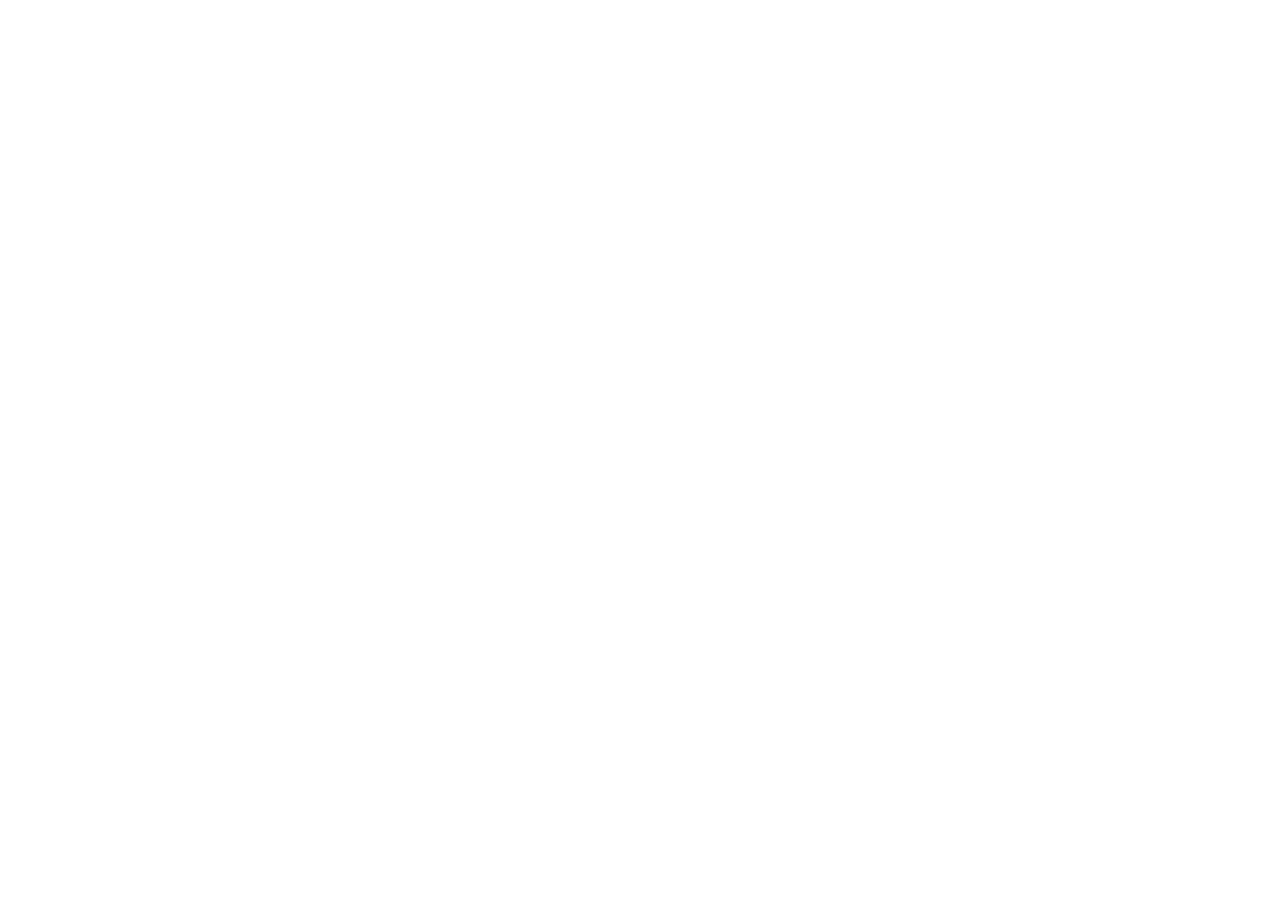
==== index.html @ fccc2c94 "project start" ====
<!DOCTYPE html>
<html lang="ru">
<head>
    <meta charset="UTF-8">
    <meta http-equiv="X-UA-Compatible" content="IE=edge">
    <meta name="viewport" content="width=device-width, initial-scale=1.0">
    <link rel="stylesheet" href="css/style.css">
    <title>Ясень</title>
</head>
<body>
    <script src="js/jquery-3.6.1.min.js"></script>
    <script src="js/main.js"></script>
</body>
</html>
---- css/style.css ----
@font-face {
    font-family: 'Gilroy';
    src: url('../fonts/Gilroy-SemiBold.woff2') format('woff2'),
        url('../fonts/Gilroy-SemiBold.woff') format('woff'),
        url('../fonts/Gilroy-SemiBold.ttf') format('truetype');
    font-weight: 600;
    font-style: normal;
    font-display: swap;
}
@font-face {
    font-family: 'Gilroy';
    src: url('../fonts/Gilroy-Medium.woff2') format('woff2'),
        url('../fonts/Gilroy-Medium.woff') format('woff'),
        url('../fonts/Gilroy-Medium.ttf') format('truetype');
    font-weight: 500;
    font-style: normal;
    font-display: swap;
}
@font-face {
    font-family: 'Gilroy';
    src: url('../fonts/Gilroy-Regular.woff2') format('woff2'),
        url('../fonts/Gilroy-Regular.woff') format('woff'),
        url('../fonts/Gilroy-Regular.ttf') format('truetype');
    font-weight: normal;
    font-style: normal;
    font-display: swap;
}
@font-face {
    font-family: 'Gilroy';
    src: url('../fonts/Gilroy-Bold.woff2') format('woff2'),
        url('../fonts/Gilroy-Bold.woff') format('woff'),
        url('../fonts/Gilroy-Bold.ttf') format('truetype');
    font-weight: bold;
    font-style: normal;
    font-display: swap;
}
*,*::before,*::after {
    padding: 0;
    margin: 0;
    border: 0;
    box-sizing: border-box;
}
a {
    text-decoration: none;
}
ul, ol, li {
    list-style: none;
}
img {
    vertical-align: top;
    max-width: 100%;
}
h1,h2,h3,h4,h5,h6 {
    font-weight: inherit;
    font-size: inherit;
}
input {
    outline:none;
}
html, body{
    background-color: #fff;
    scroll-behavior: smooth;
}
body {
    font-family: 'Gilroy';
    font-size: 24px;
    line-height: 150%;
    font-weight: normal;
    font-style: normal;
    color: #000;
}
section{
    position: relative;
    margin-bottom: 100px;
}
.wrapper{
    position: relative;
    width: 95%;
    max-width: 1400px;
    padding: 0 15px;
    margin: 0 auto;
}
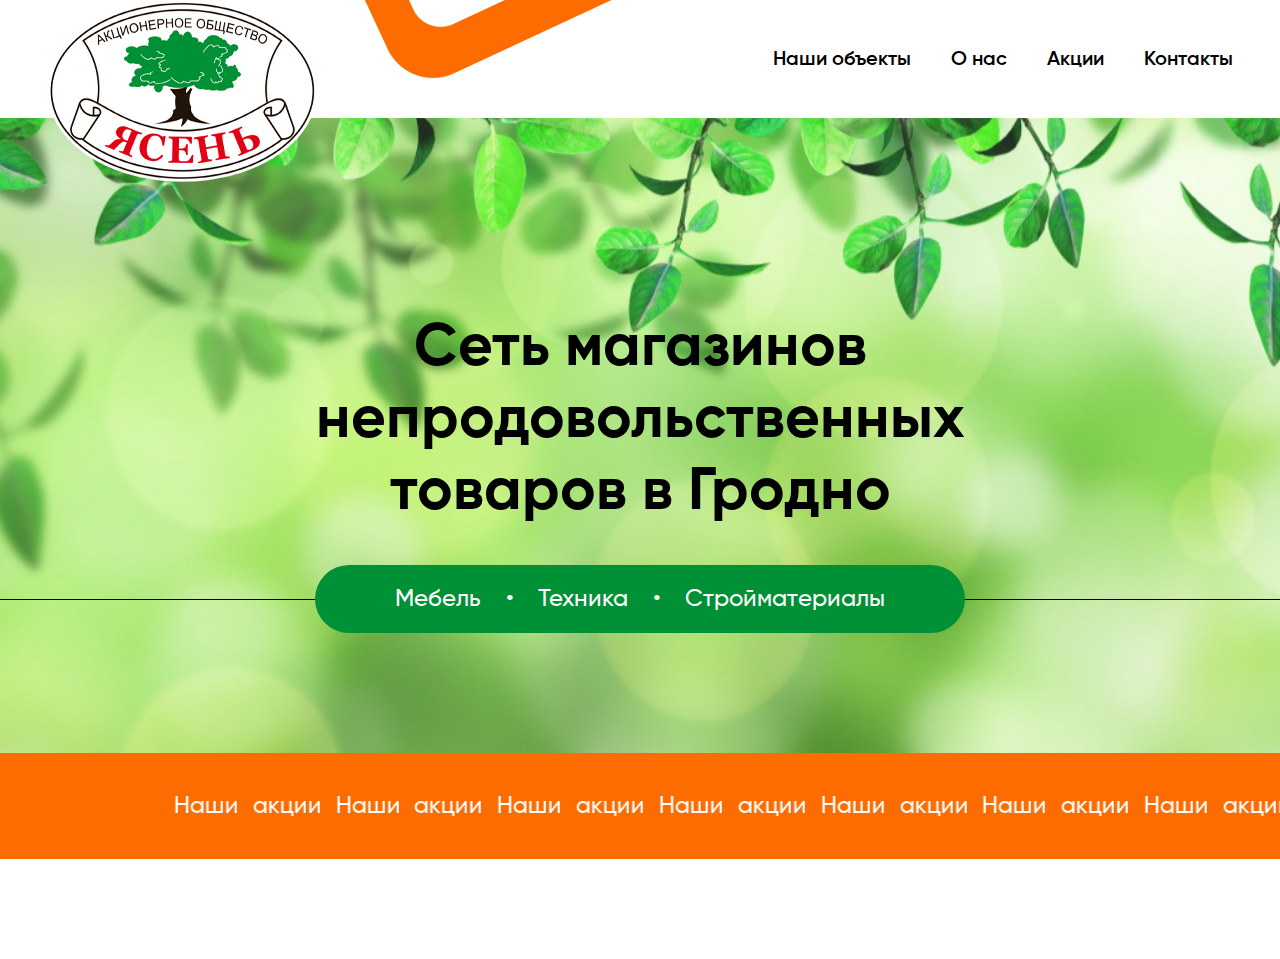
==== commit 186bacf0: "completed neoder and hero desktop" ====
--- a/index.html
+++ b/index.html
@@ -8,6 +8,49 @@
     <title>Ясень</title>
 </head>
 <body>
+    <header class="header">
+        <div class="wrapper">
+            <div class="header__top">
+                <div class="header__logo">
+                    <img class="logo" src="img/logo.png" alt="">
+                </div>
+                <img class="header__img" src="img/header-img.png" alt="">
+                <nav class="menu">
+                    <ul class="menu__list">
+                        <li class="menu__list__items">
+                            <a href="#" class="menu__list__items__link">Наши объекты</a>
+                        </li>
+                        <li class="menu__list__items">
+                            <a href="#" class="menu__list__items__link">О нас</a>
+                        </li>
+                        <li class="menu__list__items">
+                            <a href="#" class="menu__list__items__link">Акции</a>
+                        </li>
+                        <li class="menu__list__items">
+                            <a href="#" class="menu__list__items__link">Контакты</a>
+                        </li>
+                    </ul>
+                </nav>
+            </div>
+        </div>
+    </header>
+    <section class="hero" style="background-image: url(img/hero-bg.png);">
+        <div class="wrapper">
+            <div class="hero__box">
+                <h1>Сеть магазинов непродовольственных товаров в Гродно</h1>
+            </div>
+        </div>
+        <div class="hero__footer">
+            <div class="wrapper">
+                <div class="hero__footer__box">
+                    <p>Мебель     •     Техника     •     Стройматериалы</p>
+                </div>
+            </div>
+        </div>
+        <div class="hero__stock">
+            <marquee class="hero__stock__items" behavior="alternate" direction="left">Наши акции             Наши акции            Наши акции        Наши акции             Наши акции            Наши акции        Наши акции             Наши акции</marquee>
+        </div>
+    </section>
     <script src="js/jquery-3.6.1.min.js"></script>
     <script src="js/main.js"></script>
 </body>
--- a/css/style.css
+++ b/css/style.css
@@ -79,4 +79,97 @@
     max-width: 1400px;
     padding: 0 15px;
     margin: 0 auto;
+}
+.header{
+    position: relative;
+}
+.header__top{
+    display: flex;
+    justify-content: space-between;
+    align-items: center;
+}
+.header__logo{
+    flex: 0 0 270px;
+    max-width: 270px;
+}
+.logo{
+    position: absolute;
+    top: 0;
+    z-index: 1;
+}
+.header__img{
+    position: absolute;
+    top: 0;
+    left: 25%;
+}
+.menu__list{
+    display: flex;
+    padding: 40px 0;
+}
+.menu__list__items{
+    padding-right: 40px;
+}
+.menu__list__items:last-child{
+    padding-right: 0;
+}
+.menu__list__items__link{
+    font-size: 20px;
+    line-height: 180%;
+    font-weight: 600;
+    color: #000;
+    transition: 0.3s all;
+}
+.hero{
+    background-position: center;
+    background-size: cover;
+}
+.hero__box{
+    display: flex;
+    justify-content: center;
+    padding: 195px 0 70px;
+}
+.hero__box h1{
+    display: block;
+    text-align: center;
+    font-size: 60px;
+    line-height: 120%;
+    font-weight: bold;
+    color: #000;
+    max-width: 650px;
+}
+.hero__footer{
+    position: relative;
+    border-top: 1px solid #000;
+    padding-bottom: 120px;
+}
+.hero__footer__box{
+    display: flex;
+    justify-content: center;
+    margin-top: -35px;
+}
+.hero__footer__box p{
+    display: inline-block;
+    text-align-last: justify;
+    width: 650px;
+    max-width: 650px;
+    padding: 25px 80px;
+    background-color: #009035;
+    border-radius: 50px;
+    font-size: 24px;
+    line-height: 75%;
+    font-weight: 500;
+    color: #fff;
+}
+.hero__stock{
+    display: flex;
+    justify-content: space-between;
+    align-items: center;
+    padding: 35px 0;
+    background-color: #fc6c01;
+    font-weight: 500;
+    color: #fff;
+}
+.hero__stock__items{
+    display: inline-block;
+    text-align-last: justify;
 }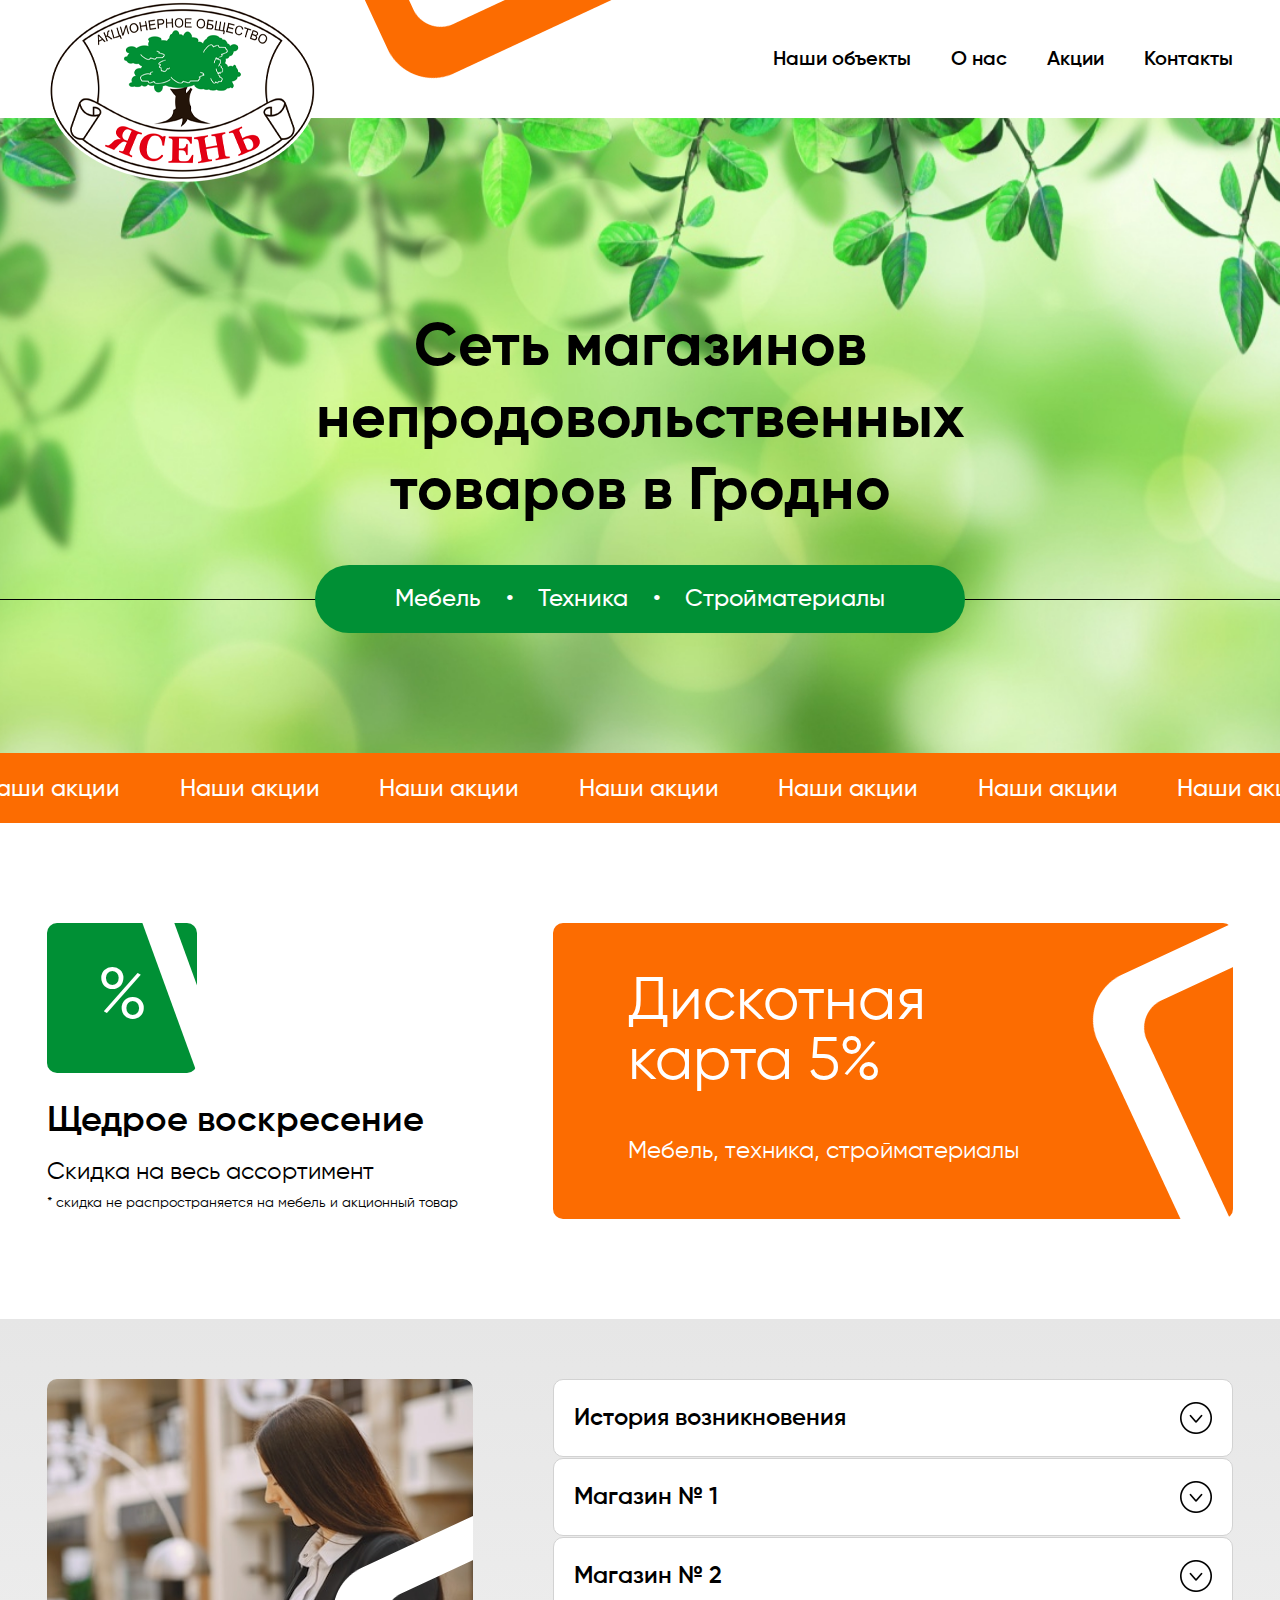
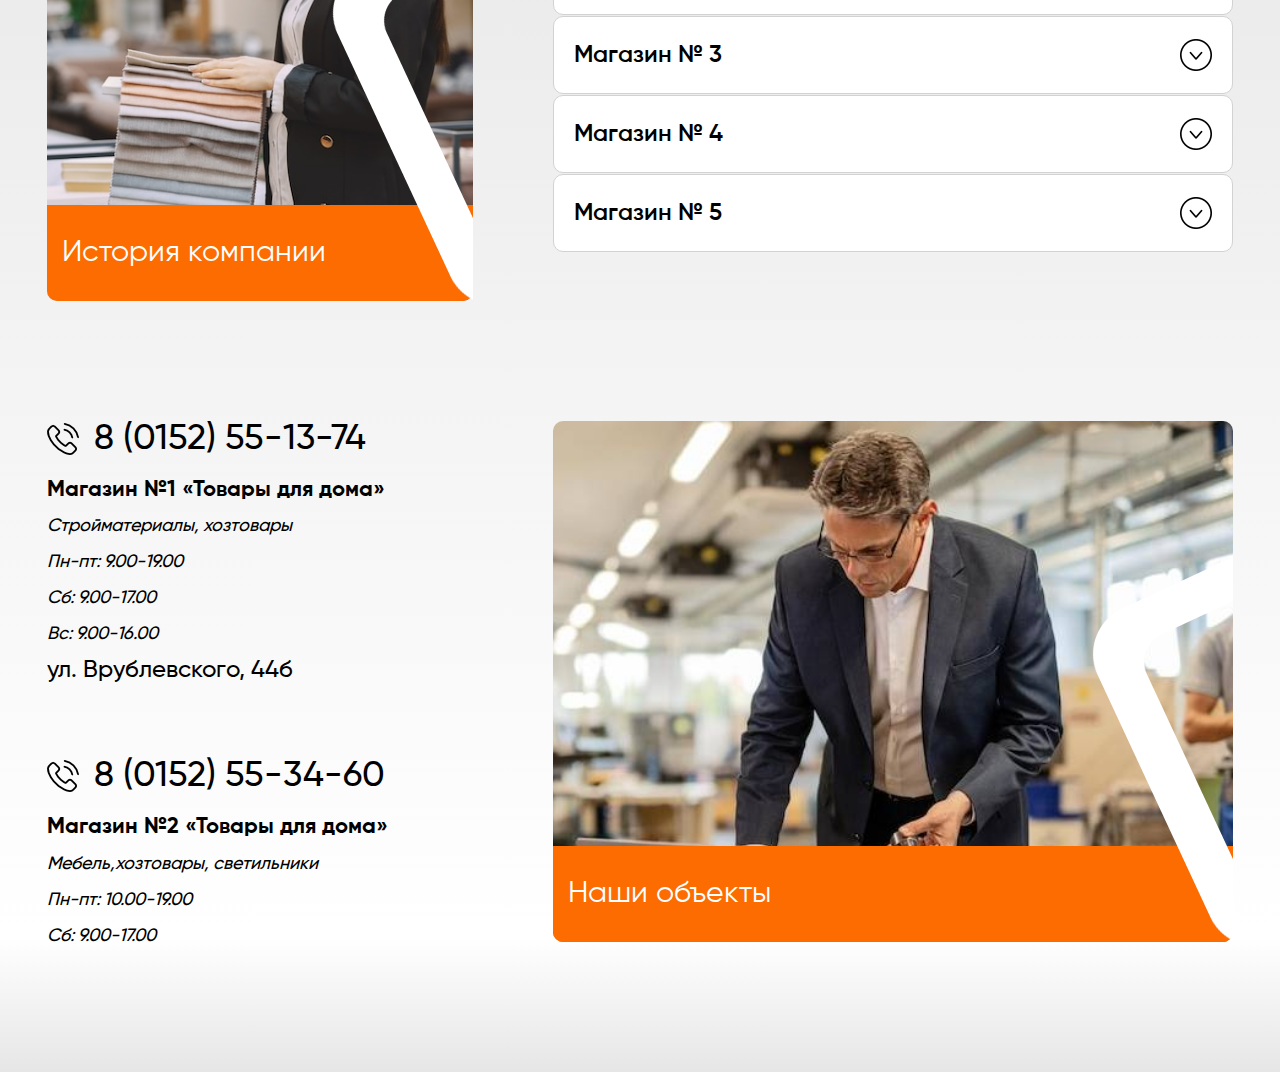
==== commit fad99855: "completed section stock and about desktop" ====
--- a/index.html
+++ b/index.html
@@ -48,9 +48,262 @@
             </div>
         </div>
         <div class="hero__stock">
-            <marquee class="hero__stock__items" behavior="alternate" direction="left">Наши акции             Наши акции            Наши акции        Наши акции             Наши акции            Наши акции        Наши акции             Наши акции</marquee>
+            <div class="hero__stock__box">
+                <div class="hero__stock__items">Наши акции</div>
+                <div class="hero__stock__items">Наши акции</div>
+                <div class="hero__stock__items">Наши акции</div>
+                <div class="hero__stock__items">Наши акции</div>
+                <div class="hero__stock__items">Наши акции</div>
+                <div class="hero__stock__items">Наши акции</div>
+                <div class="hero__stock__items">Наши акции</div>
+                <div class="hero__stock__items">Наши акции</div>
+                <div class="hero__stock__items">Наши акции</div>
+                <div class="hero__stock__items">Наши акции</div>
+                <div class="hero__stock__items">Наши акции</div>
+            </div>
         </div>
     </section>
+    <section class="stock">
+        <div class="wrapper">
+            <div class="box">
+                <div class="box__left">
+                    <div class="stock__square">%</div>
+                    <div class="stock__content">
+                        <h2>Щедрое воскресение</h2>
+                        <p>Скидка на весь ассортимент</p>
+                        <small>* скидка не распространяется на мебель и акционный товар</small>
+                    </div>
+                </div>
+                <div class="box__right">
+                    <div class="stock__inner">
+                        <h2>Дискотная <br/> карта 5%</h2>
+                        <p>Мебель, техника, стройматериалы</p>
+                    </div>
+                </div>
+            </div>
+        </div>
+    </section>
+    <div class="about">
+        <div class="wrapper">
+            <div class="box">
+                <div class="box__left">
+                    <div class="about__history" style="background-image: url(img/about-img.png);">
+                        <div class="about__history__footer">История компании</div>
+                    </div>
+                </div>
+                <div class="box__right">
+                    <div class="about__box">
+                        <div class="about__box__title" id="history1">
+                            <h2>История возникновения</h2>
+                            <svg class="about__box__icon about__box__icon--black" xmlns="http://www.w3.org/2000/svg" xmlns:xlink="http://www.w3.org/1999/xlink" width="32px" height="32px">
+                                <image  x="0px" y="0px" width="32px" height="32px"  xlink:href="[data-uri]" />
+                            </svg>
+                            <svg class="about__box__icon about__box__icon--white" xmlns="http://www.w3.org/2000/svg" xmlns:xlink="http://www.w3.org/1999/xlink" width="32px" height="32px">
+                                <image  x="0px" y="0px" width="32px" height="32px"  xlink:href="[data-uri]" />
+                            </svg>
+                        </div>
+                        <div class="about__box__content" id="1history1">
+                            <p>История и развития открытого акционерного общества «Ясень» г. Гродно началась в 1987 году в результате реорганизации Гродненского областного оптово-розничного объединения «Мебель» в Гродненский  «Хозмебельторг».</p>
+                            <p>В 1992 году Гродненский «Хозмебельторг» в соответствии с решением Гродненского горисполкома № 47 от 19.02.1992 реорганизован  в Гродненское арендное предприятие «Ясень» ( АП «Ясень»).</p>
+                            <p>В связи с истечением срока действия договора аренды государственного имущества и возвратом его  в государственную собственность, АП «Ясень» ликвидировано и на его базе образовано Государственное торговое предприятие «Ясень» (ГТП «Ясень») в соответствии с решениями Гродненского горисполкома № 940 от 11.11.1998 и  № 1050 от 09.12.1998 .</p>
+                            <p>ГТП «Ясень» преобразовано в открытое акционерное общество «Ясень» г.Гродно (ОАО «Ясень» г.Гродно) в процессе приватизации и разгосударствления государственной собственности  на основании решения Гродненского горисполкома № 1008 от 20.12.2000. ОАО «Ясень» г.Гродно -  правопреемник ГТП «Ясень». </p>
+                            <p>В 2014 году открытое акционерное общество «Торговый Дом «1000 мелочей» и открытое акционерное общество «Торговый дом «Мебель» реорганизованы путем присоединения к открытому акционерному обществу «Ясень» г.Гродно. С 03.01.2014 открытое акционерное общество «Ясень» г.Гродно является правопреемником всех прав и обязанностей открытого акционерного общества «Торговый Дом «1000 мелочей» и открытого акционерного общества «Торговый дом «Мебель».</p>
+                        </div>
+                    </div>
+                    <div class="about__box">
+                        <div class="about__box__title" id="history2">
+                            <h2>Магазин № 1</h2>
+                            <svg class="about__box__icon about__box__icon--black" xmlns="http://www.w3.org/2000/svg" xmlns:xlink="http://www.w3.org/1999/xlink" width="32px" height="32px">
+                                <image  x="0px" y="0px" width="32px" height="32px"  xlink:href="[data-uri]" />
+                            </svg>
+                            <svg class="about__box__icon about__box__icon--white" xmlns="http://www.w3.org/2000/svg" xmlns:xlink="http://www.w3.org/1999/xlink" width="32px" height="32px">
+                                <image  x="0px" y="0px" width="32px" height="32px"  xlink:href="[data-uri]" />
+                            </svg>
+                        </div>
+                        <div class="about__box__content" id="1history2">
+                            <p>«Товары для дома» образован на базе павильона по нарезке стекла. Он являлся подразделением магазина «Химия в быту» (ул. Врублевского, 44а). После выхода магазина «Химия в быту» из состава арендного предприятия «Ясень», павильон преобразован в магазин «Ясень» по торговле товарами хозяйственно-бытового назначения. С целью более полного удовлетворения спроса покупателей в разнообразных товарах и повышение товарооборота, в 2004 г. магазин перепрофилирован на торговлю широким спектром стройматериалов, мягкой мебелью, крупногабаритной бытовой техникой, расширена секция по продаже обоев белорусских производителей.</p>
+                        </div>
+                    </div>
+                    <div class="about__box">
+                        <div class="about__box__title" id="history3">
+                            <h2>Магазин № 2</h2>
+                            <svg class="about__box__icon about__box__icon--black" xmlns="http://www.w3.org/2000/svg" xmlns:xlink="http://www.w3.org/1999/xlink" width="32px" height="32px">
+                                <image  x="0px" y="0px" width="32px" height="32px"  xlink:href="[data-uri]" />
+                            </svg>
+                            <svg class="about__box__icon about__box__icon--white" xmlns="http://www.w3.org/2000/svg" xmlns:xlink="http://www.w3.org/1999/xlink" width="32px" height="32px">
+                                <image  x="0px" y="0px" width="32px" height="32px"  xlink:href="[data-uri]" />
+                            </svg>
+                        </div>
+                        <div class="about__box__content" id="1history3">
+                            <p>«Беларуская мэбля» ранее был филиалом магазина «Мебель» (ул. Доватора, 14) и специализировался на торговле мебелью для кухонь, однопредметной мебелью и сопутствующими группами товаров: зеркала, хозтовары.</p>
+                            <p>Для развития магазина и увеличения товарооборота после выхода головного магазина «Мебель» из состава арендного предприятия «Ясень», складские помещения данного магазина переоборудованы в торговый зал, что позволило организовать в нем торговлю всем спектром производимой мебели.</p>
+                        </div>
+                    </div>
+                    <div class="about__box">
+                        <div class="about__box__title" id="history4">
+                            <h2>Магазин № 3</h2>
+                            <svg class="about__box__icon about__box__icon--black" xmlns="http://www.w3.org/2000/svg" xmlns:xlink="http://www.w3.org/1999/xlink" width="32px" height="32px">
+                                <image  x="0px" y="0px" width="32px" height="32px"  xlink:href="[data-uri]" />
+                            </svg>
+                            <svg class="about__box__icon about__box__icon--white" xmlns="http://www.w3.org/2000/svg" xmlns:xlink="http://www.w3.org/1999/xlink" width="32px" height="32px">
+                                <image  x="0px" y="0px" width="32px" height="32px"  xlink:href="[data-uri]" />
+                            </svg>
+                        </div>
+                        <div class="about__box__content" id="1history4">
+                            <p>«Техника в быту»  специализируется на торговле всем ассортиментом бытовой техники, светильниками. В целях увеличения товарооборота и улучшения обслуживания населения данного микрорайона города был расширен ассортимент реализуемых товаров и сегодня здесь можно приобрести наряду с бытовой техникой  санфаянсовые изделия, стройматериалы, посуду и другие товары хозяйственного назначения.</p>
+                        </div>
+                    </div>
+                    <div class="about__box">
+                        <div class="about__box__title" id="history5">
+                            <h2>Магазин № 4</h2>
+                            <svg class="about__box__icon about__box__icon--black" xmlns="http://www.w3.org/2000/svg" xmlns:xlink="http://www.w3.org/1999/xlink" width="32px" height="32px">
+                                <image  x="0px" y="0px" width="32px" height="32px"  xlink:href="[data-uri]" />
+                            </svg>
+                            <svg class="about__box__icon about__box__icon--white" xmlns="http://www.w3.org/2000/svg" xmlns:xlink="http://www.w3.org/1999/xlink" width="32px" height="32px">
+                                <image  x="0px" y="0px" width="32px" height="32px"  xlink:href="[data-uri]" />
+                            </svg>
+                        </div>
+                        <div class="about__box__content" id="1history5">
+                            <p>«Стройматериалы» специализируется на торговле всем спектром стройматериалов, а также мягкой мебелью, крупногабаритной бытовой техникой.</p>
+                        </div>
+                    </div>
+                    <div class="about__box">
+                        <div class="about__box__title" id="history6">
+                            <h2>Магазин № 5</h2>
+                            <svg class="about__box__icon about__box__icon--black" xmlns="http://www.w3.org/2000/svg" xmlns:xlink="http://www.w3.org/1999/xlink" width="32px" height="32px">
+                                <image  x="0px" y="0px" width="32px" height="32px"  xlink:href="[data-uri]" />
+                            </svg>
+                            <svg class="about__box__icon about__box__icon--white" xmlns="http://www.w3.org/2000/svg" xmlns:xlink="http://www.w3.org/1999/xlink" width="32px" height="32px">
+                                <image  x="0px" y="0px" width="32px" height="32px"  xlink:href="[data-uri]" />
+                            </svg>
+                        </div>
+                        <div class="about__box__content" id="1history6">
+                            <p>«Хозтовары» образован из магазина, торговавшего керосином. Специализируется на продаже грунтов, удобрений, сельхозинвентаря и товаров хозяйственно-бытового назначения.</p>
+                        </div>
+                    </div>
+                </div>
+            </div>
+            <div class="box box--top">
+                <div class="box__left">
+                    <div class="store">
+                        <div class="store__items">
+                            <a class="store__items__link" href="tel:80152551374">
+                                <svg xmlns="http://www.w3.org/2000/svg" xmlns:xlink="http://www.w3.org/1999/xlink" width="32px" height="32px">
+                                    <image  x="0px" y="0px" width="32px" height="32px"  xlink:href="[data-uri]" />
+                                </svg>
+                                <p>8 (0152) 55-13-74</p>
+                            </a>
+                            <h2>Магазин №1 «Товары для дома»</h2>
+                            <p>Стройматериалы, хозтовары</p>
+                            <p>Пн-пт: 9.00-19.00</p>
+                            <p>Cб: 9.00-17.00</p>
+                            <p>Вс: 9.00-16.00</p>
+                            <p class="store__items__address">ул. Врублевского, 44б</p>
+                        </div>
+                        <div class="store__items">
+                            <a class="store__items__link" href="tel:80152553460">
+                                <svg xmlns="http://www.w3.org/2000/svg" xmlns:xlink="http://www.w3.org/1999/xlink" width="32px" height="32px">
+                                    <image  x="0px" y="0px" width="32px" height="32px"  xlink:href="[data-uri]" />
+                                </svg>
+                                <p>8 (0152) 55-34-60</p>
+                            </a>
+                            <h2>Магазин №2 «Товары для дома»</h2>
+                            <p>Мебель,хозтовары, светильники</p>
+                            <p>Пн-пт: 10.00-19.00</p>
+                            <p>Cб: 9.00-17.00</p>
+                            <p>Вс: 10.00-16.00</p>
+                            <p class="store__items__address">ул. Доватора, 6</p>
+                        </div>
+                        <div class="store__items">
+                            <a class="store__items__link" href="tel:80152696231">
+                                <svg xmlns="http://www.w3.org/2000/svg" xmlns:xlink="http://www.w3.org/1999/xlink" width="32px" height="32px">
+                                    <image  x="0px" y="0px" width="32px" height="32px"  xlink:href="[data-uri]" />
+                                </svg>
+                                <p>8 (0152) 69-62-31</p>
+                            </a>
+                            <h2>Магазин №5 «Строймаркет»</h2>
+                            <p>Э/товары, хозтовары стройматериалы</p>
+                            <p>Пн-пт: 9.00-19.00</p>
+                            <p>Cб: 9.00-18.00</p>
+                            <p>Вс: 9.00-16.00</p>
+                            <p class="store__items__address">ул. Пучкова, 47</p>
+                        </div>
+                        <div class="store__items">
+                            <a class="store__items__link" href="tel:80152397563">
+                                <svg xmlns="http://www.w3.org/2000/svg" xmlns:xlink="http://www.w3.org/1999/xlink" width="32px" height="32px">
+                                    <image  x="0px" y="0px" width="32px" height="32px"  xlink:href="[data-uri]" />
+                                </svg>
+                                <p>8 (0152) 39-75-63</p>
+                            </a>
+                            <h2>Магазин №6</h2>
+                            <p>Стройматериалы,мебель</p>
+                            <p>Пн-пт: 10.00-19.00</p>
+                            <p>Cб: 9.00-18.00</p>
+                            <p>Вс: 10.00-16.00</p>
+                            <p class="store__items__address">ул. Соломовой, 52</p>
+                        </div>
+                        <div class="store__items">
+                            <a class="store__items__link" href="tel:80152553473">
+                                <svg xmlns="http://www.w3.org/2000/svg" xmlns:xlink="http://www.w3.org/1999/xlink" width="32px" height="32px">
+                                    <image  x="0px" y="0px" width="32px" height="32px"  xlink:href="[data-uri]" />
+                                </svg>
+                                <p>8 (0152) 55-34-73</p>
+                            </a>
+                            <h2>Магазин «Торговый дом «Мебель»</h2>
+                            <p>Мебель</p>
+                            <p>Пн-пт: 10.00-19.00</p>
+                            <p>Cб: 9.00-17.00</p>
+                            <p>Вс: 10.00-16.00</p>
+                            <p class="store__items__address">ул. Доватора, 14</p>
+                        </div>
+                        <div class="store__items">
+                            <a class="store__items__link" href="tel:80152653674">
+                                <svg xmlns="http://www.w3.org/2000/svg" xmlns:xlink="http://www.w3.org/1999/xlink" width="32px" height="32px">
+                                    <image  x="0px" y="0px" width="32px" height="32px"  xlink:href="[data-uri]" />
+                                </svg>
+                                <p>8 (0152) 65-36-74</p>
+                            </a>
+                            <h2>Магазин «1000 мелочей»</h2>
+                            <p>Э/товары, хозтовары</p>
+                            <p>Пн-пт: 10.00-19.00</p>
+                            <p>Cб: 9.00-18.00</p>
+                            <p>Вс: 10.00-16.00</p>
+                            <p class="store__items__address">ул. Соломовой, 36</p>
+                        </div>
+                        <div class="store__items">
+                            <a class="store__items__link" href="tel:80152696235">
+                                <svg xmlns="http://www.w3.org/2000/svg" xmlns:xlink="http://www.w3.org/1999/xlink" width="32px" height="32px">
+                                    <image  x="0px" y="0px" width="32px" height="32px"  xlink:href="[data-uri]" />
+                                </svg>
+                                <p>8 (0152) 69-62-35</p>
+                            </a>
+                            <h2>Инженерная служба</h2>
+                            <p>Пн-пт: 8.30-17.00</p>
+                            <p>Cб-вс: выходной</p>
+                            <p class="store__items__address">ул. Соломовой, 36</p>
+                        </div>
+                        <div class="store__items">
+                            <a class="store__items__link" href="tel:80152553464">
+                                <svg xmlns="http://www.w3.org/2000/svg" xmlns:xlink="http://www.w3.org/1999/xlink" width="32px" height="32px">
+                                    <image  x="0px" y="0px" width="32px" height="32px"  xlink:href="[data-uri]" />
+                                </svg>
+                                <p>8 (0152) 55-34-64</p>
+                            </a>
+                            <h2>Коммерческий отдел</h2>
+                            <p>Пн-пт: 8.30-17.00</p>
+                            <p>Cб-вс: выходной</p>
+                            <p class="store__items__address">ул. Доватора,14</p>
+                        </div>
+                    </div>
+                </div>
+                <div class="box__right">
+                    <div class="about__history about__history--object" style="background-image: url(img/object-img.jpg);">
+                        <div class="about__history__footer">Наши объекты</div>
+                    </div>
+                </div>
+            </div>
+        </div>
+    </div>
     <script src="js/jquery-3.6.1.min.js"></script>
     <script src="js/main.js"></script>
 </body>
--- a/css/style.css
+++ b/css/style.css
@@ -68,6 +68,7 @@
     font-weight: normal;
     font-style: normal;
     color: #000;
+    overflow-x: hidden;
 }
 section{
     position: relative;
@@ -161,15 +162,247 @@
     color: #fff;
 }
 .hero__stock{
-    display: flex;
-    justify-content: space-between;
-    align-items: center;
+    position: relative;
     padding: 35px 0;
     background-color: #fc6c01;
     font-weight: 500;
     color: #fff;
 }
+.hero__stock__box{
+    position: absolute;
+    top: 17.5px;
+    left: -20px;
+    display: flex;
+    justify-content: space-between;
+    align-items: center;
+    margin-left: -15px; 
+    margin-right: -15px;
+}
 .hero__stock__items{
-    display: inline-block;
-    text-align-last: justify;
+    display: flex;
+    flex: 0 0 15%;
+    max-width: 15%;
+    padding-left: 15px;
+    padding-right: 15px;
+}
+.stock{}
+.box{
+    display: flex;
+    flex-wrap: wrap;
+    margin-left: -40px;
+    margin-right: -40px;
+    align-items: stretch;
+}
+.box__left{
+    display: flex;
+    flex-direction: column;
+    flex: 0 0 40%;
+    max-width: 40%;
+    padding-left: 40px;
+    padding-right: 40px;
+}
+.box__right{
+    display: flex;
+    flex-direction: column;
+    flex: 0 0 60%;
+    max-width: 60%;
+    padding-left: 40px;
+    padding-right: 40px;
+}
+.box--top{
+    padding-top: 120px;
+}
+.stock__square{
+    position: relative;
+    display: flex;
+    height: 150px;
+    width: 150px;
+    background-color: #009035;
+    border-radius: 10px;
+    justify-content: center;
+    align-items: center;
+    font-size: 72px;
+    line-height: 75%;
+    color: #fff;
+}
+.stock__square::before{
+    position: absolute;
+    top: -20px;
+    right: 0px;
+    content: '';
+    width: 30px;
+    height: 170px;
+    background-color: #fff;
+    transform: rotate(-20deg);
+}
+.stock__content{
+    padding-top: 30px;
+}
+.stock__content h2{
+    display: block;
+    font-size: 36px;
+    line-height: 100%;
+    font-weight: 600;
+    padding-bottom: 15px;
+}
+.stock__content small{
+    display: block;
+    font-size: 14px;
+    line-height: 120%;
+    padding-top: 5px;
+}
+.stock__inner{
+    position: relative;
+    max-width: 100%;
+    padding: 50px 0 50px 75px;
+    background-color: #fc6c01;
+    border-radius: 10px;
+}
+.stock__inner::before{
+    position: absolute;
+    content: '';
+    background-image: url(../img/stock__inner.png);
+    background-repeat: no-repeat;
+    right: 0;
+    top: 0;
+    width: 141px;
+    height: 385px;
+}
+.stock__inner h2{
+    font-size: 60px;
+    line-height: 100%;
+    color: #fff;
+    padding-bottom: 40px;
+}
+.stock__inner p{
+    color: #fff;
+}
+.about{
+    background: linear-gradient(#e6e6e6 0%, #fff 90%, #e6e6e6 100%);
+    background-size: 100% 100%;
+    background-repeat: no-repeat;
+    padding: 60px 0 130px;
+}
+.about__history{
+    position: relative;
+    background-size: cover;
+    background-position: center;
+    background-repeat: no-repeat;
+    padding-top: 100%;
+    width: 100%;
+    border-radius: 10px;
+}
+.about__history--object{
+    padding-top: 425px;
+}
+.about__history::before{
+    background-image: url(../img/about__history.png);
+    position: absolute;
+    content: '';
+    right: 0;
+    bottom: 0;
+    width: 141px;
+    height: 385px;
+}
+.about__history__footer{
+    background-color: #fc6c01;
+    padding: 30px 15px;
+    color: #fff;
+    font-size: 30px;
+    line-height: 120%;
+    border-bottom-left-radius: 10px;
+    border-bottom-right-radius: 10px;
+}
+.about__box__title{
+    display: flex;
+    justify-content: space-between;
+    align-items: center;
+    padding: 20px;
+    background-color: #fff;
+    border: 1px solid #d2d2d2;
+    border-radius: 10px;
+    margin-bottom: 1px;
+    color: #000;
+    font-weight: 600;
+    cursor: pointer;
+}
+.about__box__icon--black{
+    display: block;
+}
+.about__box__icon--white{
+    display: none;
+}
+.about__box__title--active{
+    background-color: #fc6c01;
+    color: #fff;
+}
+.about__box__title--active .about__box__icon--black{
+    display: none;
+}
+.about__box__title--active .about__box__icon--white{
+    display: block;
+}
+.about__box__content{
+    display: none;
+    padding: 20px 20px 15px 20px;
+    font-size: 16px;
+    line-height: 150%;
+    background-color: #fff;
+    border: 1px solid #d2d2d2;
+    border-radius: 10px;
+    margin-bottom: 1px;
+}
+.about__box__content p{
+    padding-bottom: 5px;
+}
+.about__box__content--active{
+    display: block;
+}
+.store{
+    height: 521px;
+    overflow-y: scroll;
+}
+.store::-webkit-scrollbar{
+    height: 7px;
+    width: 7px;
+    background: #009035;
+ }
+ .store::-webkit-scrollbar-thumb:vertical{
+    background: #fc6c01;
+ }
+.store__items{
+    display: flex;
+    flex-direction: column;
+    padding-bottom: 70px;
+}
+.store__items h2{
+    font-size: 22px;
+    line-height: 164%;
+    font-weight: bold;
+}
+.store__items p{
+    font-size: 18px;
+    line-height: 200%;
+    font-weight: 500;
+    font-style: italic;
+}
+.store__items__link{
+    display: flex;
+    align-items: center;
+    padding-bottom: 15px;
+}
+.store__items__link p{
+    color: #000;
+    font-size: 36px;
+    line-height: 100%;
+    font-weight: 500;
+    font-style: normal;
+}
+.store__items__link p{
+    margin-left: 15px;
+}
+p.store__items__address{
+    font-size: 24px;
+    line-height: 150%;
+    font-style: normal;
 }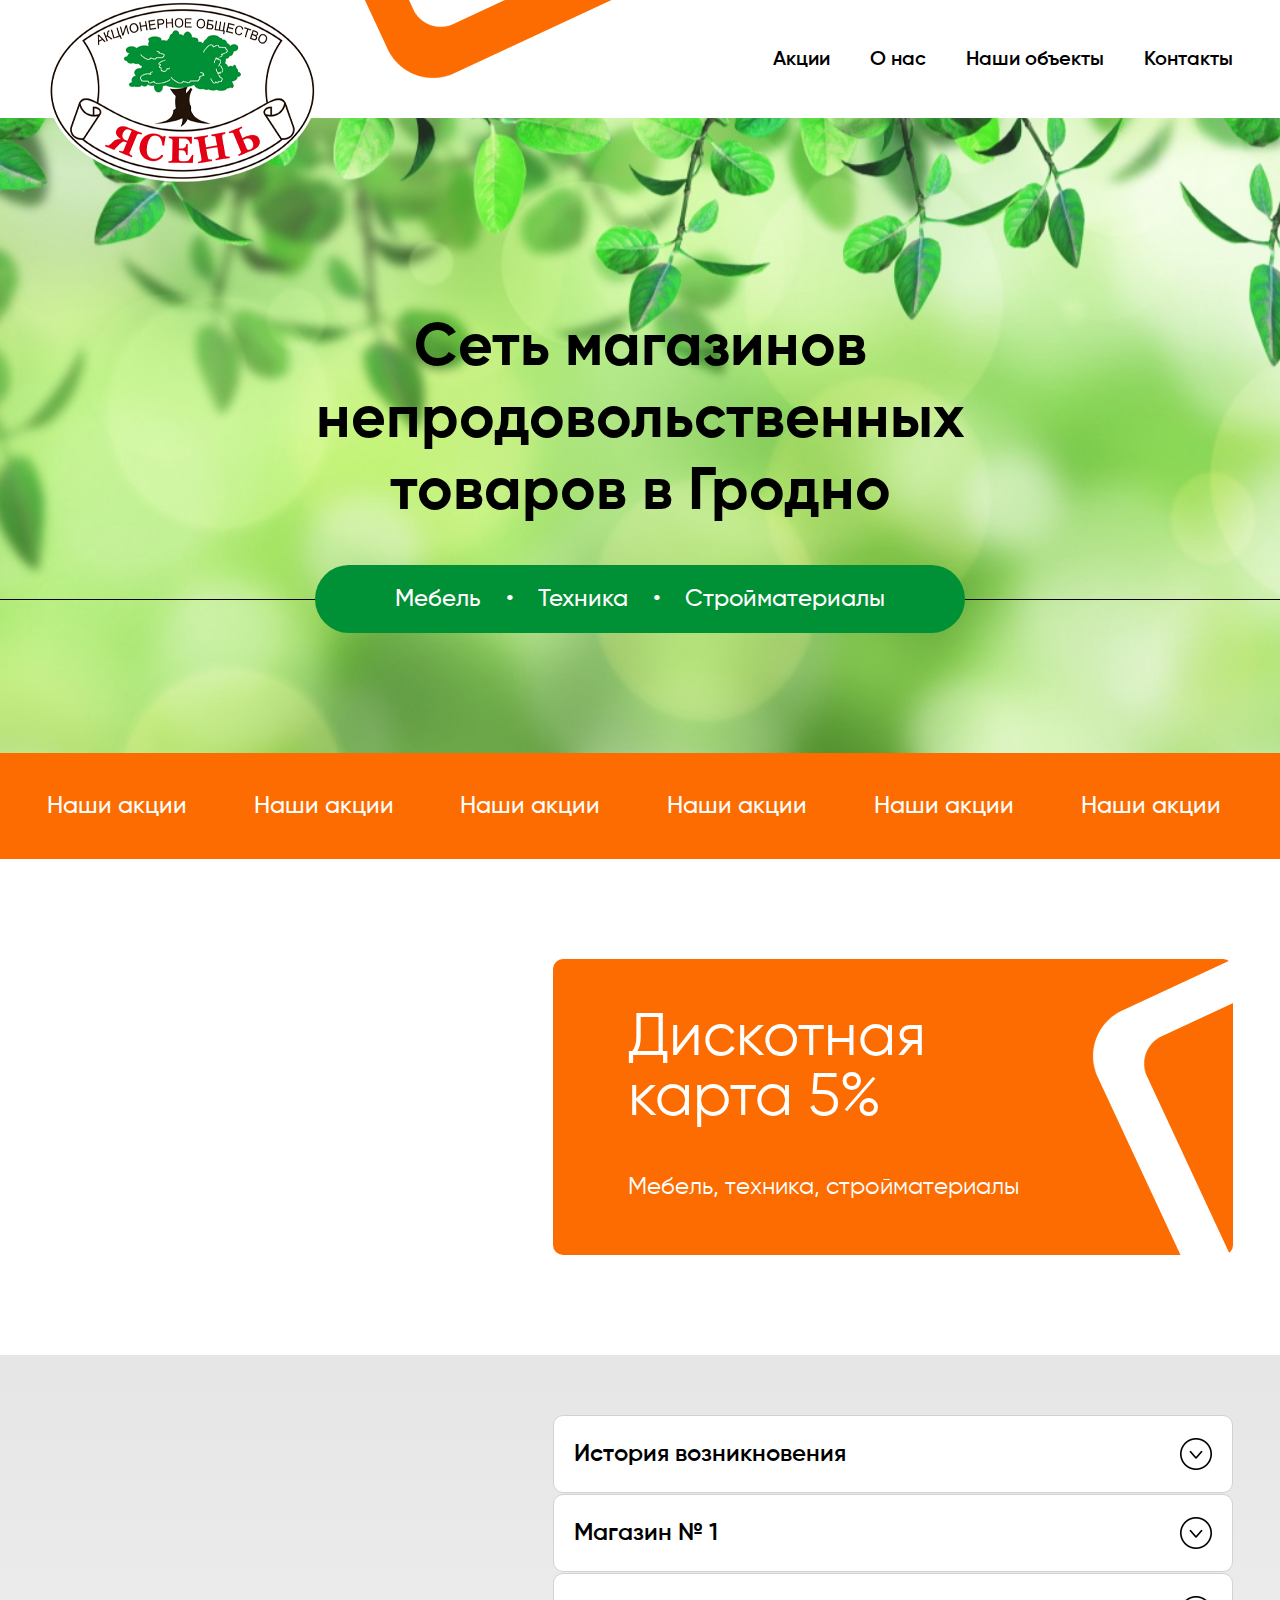
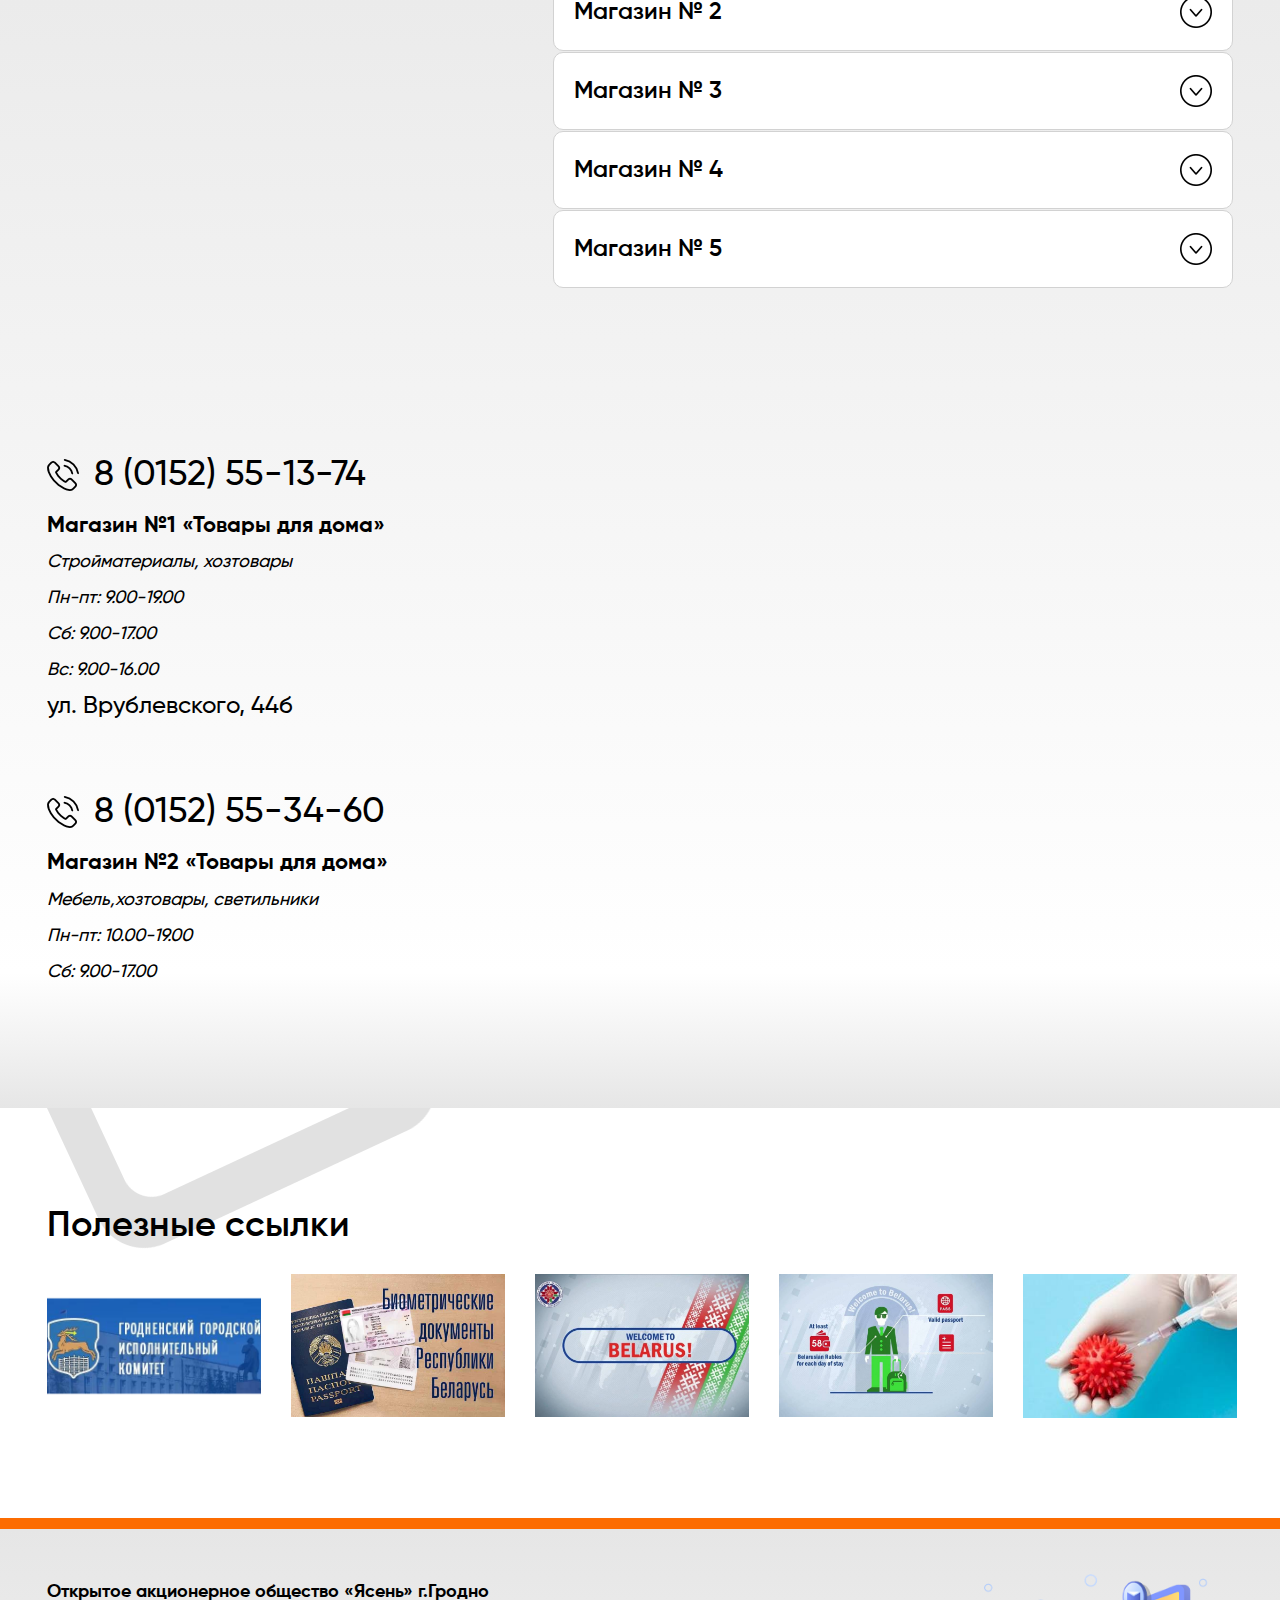
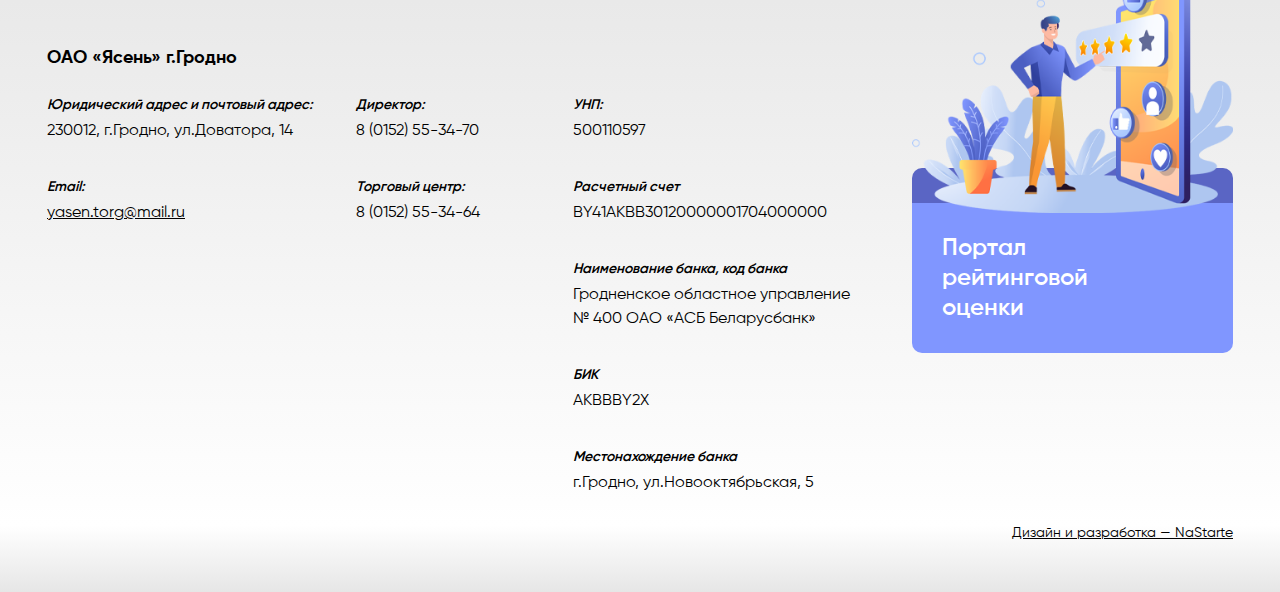
==== commit ba283ee8: "project completed" ====
--- a/index.html
+++ b/index.html
@@ -4,6 +4,7 @@
     <meta charset="UTF-8">
     <meta http-equiv="X-UA-Compatible" content="IE=edge">
     <meta name="viewport" content="width=device-width, initial-scale=1.0">
+    <link rel="stylesheet" href="css/aos.css">
     <link rel="stylesheet" href="css/style.css">
     <title>Ясень</title>
 </head>
@@ -16,18 +17,21 @@
                 </div>
                 <img class="header__img" src="img/header-img.png" alt="">
                 <nav class="menu">
+                    <a href="#" class="menu__btn ">
+                        <span class="menu__btn-element"></span>
+                    </a>
                     <ul class="menu__list">
-                        <li class="menu__list__items">
-                            <a href="#" class="menu__list__items__link">Наши объекты</a>
+                        <li class="menu__list__items scrollto">
+                            <a href="#stock" class="menu__list__items__link">Акции</a>
                         </li>
-                        <li class="menu__list__items">
-                            <a href="#" class="menu__list__items__link">О нас</a>
+                        <li class="menu__list__items scrollto">
+                            <a href="#about" class="menu__list__items__link">О нас</a>
                         </li>
-                        <li class="menu__list__items">
-                            <a href="#" class="menu__list__items__link">Акции</a>
+                        <li class="menu__list__items scrollto">
+                            <a href="#object" class="menu__list__items__link">Наши объекты</a>
                         </li>
-                        <li class="menu__list__items">
-                            <a href="#" class="menu__list__items__link">Контакты</a>
+                        <li class="menu__list__items scrollto">
+                            <a href="#footer" class="menu__list__items__link">Контакты</a>
                         </li>
                     </ul>
                 </nav>
@@ -42,31 +46,28 @@
         </div>
         <div class="hero__footer">
             <div class="wrapper">
-                <div class="hero__footer__box">
+                <div class="hero__footer__box" data-aos="fade-up" data-aos-duration="800">
                     <p>Мебель     •     Техника     •     Стройматериалы</p>
                 </div>
             </div>
         </div>
         <div class="hero__stock">
-            <div class="hero__stock__box">
-                <div class="hero__stock__items">Наши акции</div>
-                <div class="hero__stock__items">Наши акции</div>
-                <div class="hero__stock__items">Наши акции</div>
-                <div class="hero__stock__items">Наши акции</div>
-                <div class="hero__stock__items">Наши акции</div>
-                <div class="hero__stock__items">Наши акции</div>
-                <div class="hero__stock__items">Наши акции</div>
-                <div class="hero__stock__items">Наши акции</div>
-                <div class="hero__stock__items">Наши акции</div>
-                <div class="hero__stock__items">Наши акции</div>
-                <div class="hero__stock__items">Наши акции</div>
+            <div class="wrapper">
+                <div class="hero__stock__box">
+                    <div class="hero__stock__items">Наши акции</div>
+                    <div class="hero__stock__items">Наши акции</div>
+                    <div class="hero__stock__items hero__stock__items--mobile-none">Наши акции</div>
+                    <div class="hero__stock__items hero__stock__items--table-none">Наши акции</div>
+                    <div class="hero__stock__items hero__stock__items--table-none">Наши акции</div>
+                    <div class="hero__stock__items hero__stock__items--table-none">Наши акции</div>
+                </div>
             </div>
         </div>
     </section>
-    <section class="stock">
+    <section class="stock" id="stock">
         <div class="wrapper">
             <div class="box">
-                <div class="box__left">
+                <div class="box__left" data-aos="fade-right" data-aos-duration="800">
                     <div class="stock__square">%</div>
                     <div class="stock__content">
                         <h2>Щедрое воскресение</h2>
@@ -83,11 +84,11 @@
             </div>
         </div>
     </section>
-    <div class="about">
+    <section class="about" id="about">
         <div class="wrapper">
             <div class="box">
-                <div class="box__left">
-                    <div class="about__history" style="background-image: url(img/about-img.png);">
+                <div class="box__left box__left--mobile">
+                    <div class="about__history" style="background-image: url(img/about-img.png);" data-aos="fade-right" data-aos-duration="800">
                         <div class="about__history__footer">История компании</div>
                     </div>
                 </div>
@@ -183,8 +184,8 @@
                     </div>
                 </div>
             </div>
-            <div class="box box--top">
-                <div class="box__left">
+            <div class="box box--top" id="object">
+                <div class="box__left box__right--order">
                     <div class="store">
                         <div class="store__items">
                             <a class="store__items__link" href="tel:80152551374">
@@ -297,14 +298,120 @@
                     </div>
                 </div>
                 <div class="box__right">
-                    <div class="about__history about__history--object" style="background-image: url(img/object-img.jpg);">
+                    <div class="about__history about__history--object" style="background-image: url(img/object-img.jpg);" data-aos="fade-left" data-aos-duration="800">
                         <div class="about__history__footer">Наши объекты</div>
                     </div>
                 </div>
             </div>
-        </div>
-    </div>
+            <img class="about__img--bottom" src="img/about__bottom.png" alt="">
+        </div>
+    </section>
+    <section class="partners">
+        <div class="wrapper">
+            <h2 class="partners-title">Полезные ссылки</h2>
+            <div class="partners__slider">
+                <div class="partners__slider__items">
+                    <a class="partners__slider__link" href="http://grodno.gov.by/" target="_blank">
+                        <img class="partners__slider__img" src="img/grodnenskiy-gorodskoy-ispolnitelnyy-komitet.png" alt="">
+                    </a>
+                </div>
+                <div class="partners__slider__items">
+                    <a class="partners__slider__link" href="https://www.mpt.gov.by/ru/biometricheskie-dokumenty-respubliki-belarus" target="_blank">
+                        <img class="partners__slider__img" src="img/biomet-dokumenty.jpg" alt="">
+                    </a>
+                </div>
+                <div class="partners__slider__items">
+                    <a class="partners__slider__link" href="https://www.youtube.com/embed/0Dy_uIiUCus" target="_blank">
+                        <img class="partners__slider__img" src="img/bezvizovyy-rezhim.jpg" alt="">
+                    </a>
+                </div>
+                <div class="partners__slider__items">
+                    <a class="partners__slider__link" href="https://www.youtube.com/embed/vzthp7Gu6Eo" target="_blank">
+                        <img class="partners__slider__img" src="img/visa-free-travel-to-belarus.jpg" alt="">
+                    </a>
+                </div>
+                <div class="partners__slider__items">
+                    <a class="partners__slider__link" href="http://minzdrav.gov.by/ru/dlya-belorusskikh-grazhdan/profilaktika-zabolevaniy/covid-materialy.php" target="_blank">
+                        <img class="partners__slider__img" src="img/covid_ukol.jpg" alt="">
+                    </a>
+                </div>
+                <div class="partners__slider__items">
+                    <a class="partners__slider__link" href="https://www.youtube.com/playlist?list=PLCGJRj7tF-mcqoj0BvZgGXgHU9eN0dv1a" target="_blank">
+                        <img class="partners__slider__img" src="img/stop-covid.jpg" alt="">
+                    </a>
+                </div>
+            </div>
+        </div>
+    </section>
+    <footer class="footer" id="footer">
+        <div class="wrapper">
+            <div class="box box--footer">
+                <div class="box__seventh">
+                    <h5 class="footer__title">Открытое акционерное общество «Ясень» г.Гродно</h5>
+                    <h6 class="footer__title footer__title--pb">ОАО «Ясень» г.Гродно</h6>
+                    <div class="footer__info">
+                        <div class="footer__info__items">
+                            <div class="footer__info__block">
+                                <h6>Юридический адрес и почтовый адрес:</h6>
+                                <p>230012, г.Гродно, ул.Доватора, 14</p>
+                            </div>
+                            <div class="footer__info__block">
+                                <h6>Email:</h6>
+                                <a href="mailto">yasen.torg@mail.ru</a>
+                            </div>
+                        </div>
+                        <div class="footer__info__items footer__info__items--quarter">
+                            <div class="footer__info__block">
+                                <h6>Директор:</h6>
+                                <a class="footer__info__link" href="tel:80152553470">8 (0152) 55-34-70</a>
+                            </div>
+                            <div class="footer__info__block">
+                                <h6>Торговый центр:</h6>
+                                <a class="footer__info__link" href="tel:80152553464">8 (0152) 55-34-64</a>
+                            </div>
+                        </div>
+                        <div class="footer__info__items">
+                            <div class="footer__info__block">
+                                <h6>УНП:</h6>
+                                <p>500110597</p>
+                            </div>
+                            <div class="footer__info__block">
+                                <h6>Расчетный счет</h6>
+                                <p>BY41AKBB30120000001704000000</p>
+                            </div>
+                            <div class="footer__info__block">
+                                <h6>Наименование банка, код банка</h6>
+                                <p>Гродненское областное управление № 400 ОАО «АСБ Беларусбанк»</p>
+                            </div>
+                            <div class="footer__info__block">
+                                <h6>БИК</h6>
+                                <p>АKBBBY2Х</p>
+                            </div>
+                            <div class="footer__info__block">
+                                <h6>Местонахождение банка</h6>
+                                <p>г.Гродно, ул.Новооктябрьская, 5</p>
+                            </div>
+                        </div>
+                    </div>
+                </div>
+                <div class="box__third">
+                    <a class="footer__link" href="http://xn----7sbgfh2alwzdhpc0c.xn--90ais/organization/37775/org-page" target="_blank">
+                        <img class="footer__link__img" src="img/footer-portal.png" alt="Портал рейтинговой оценки">
+                        <div class="footer__link__title">
+                            <p>Портал <br/> рейтинговой <br/> оценки</p>
+                        </div>
+                    </a>
+                </div>
+            </div>
+            <div class="footer__copy">
+                <a class="footer__copy__link" href="https://nastarte.by/" target="_blank">Дизайн и разработка — NaStarte</a>
+            </div>
+        </div>
+    </footer>
     <script src="js/jquery-3.6.1.min.js"></script>
+    <script src="js/slick.min.js"></script>
+    <script src="js/aos.js"></script>
     <script src="js/main.js"></script>
+    <script>AOS.init()</script>
 </body>
 </html>--- a/css/style.css
+++ b/css/style.css
@@ -81,6 +81,114 @@
     padding: 0 15px;
     margin: 0 auto;
 }
+/* Slider */
+.slick-slider
+{
+    position: relative;
+    display: block;
+    box-sizing: border-box;
+    -webkit-user-select: none;
+       -moz-user-select: none;
+        -ms-user-select: none;
+            user-select: none;
+
+    -webkit-touch-callout: none;
+    -khtml-user-select: none;
+    -ms-touch-action: pan-y;
+        touch-action: pan-y;
+    -webkit-tap-highlight-color: transparent;
+}
+.slick-list
+{
+    position: relative;
+    display: block;
+    overflow: hidden;
+    margin: 0;
+    padding: 0;
+}
+.slick-list:focus
+{
+    outline: none;
+}
+.slick-list.dragging
+{
+    cursor: pointer;
+    cursor: hand;
+}
+.slick-slider .slick-track,
+.slick-slider .slick-list
+{
+    -webkit-transform: translate3d(0, 0, 0);
+       -moz-transform: translate3d(0, 0, 0);
+        -ms-transform: translate3d(0, 0, 0);
+         -o-transform: translate3d(0, 0, 0);
+            transform: translate3d(0, 0, 0);
+}
+.slick-track
+{
+    position: relative;
+    top: 0;
+    left: 0;
+    display: block;
+    margin-left: auto;
+    margin-right: auto;
+}
+.slick-track:before,
+.slick-track:after
+{
+    display: table;
+    content: '';
+}
+.slick-track:after
+{
+    clear: both;
+}
+.slick-loading .slick-track
+{
+    visibility: hidden;
+}
+.slick-slide
+{
+    display: none;
+    float: left;
+
+    height: 100%;
+    min-height: 1px;
+}
+[dir='rtl'] .slick-slide
+{
+    float: right;
+}
+.slick-slide img
+{
+    display: block;
+}
+.slick-slide.slick-loading img
+{
+    display: none;
+}
+.slick-slide.dragging img
+{
+    pointer-events: none;
+}
+.slick-initialized .slick-slide
+{
+    display: block;
+}
+.slick-loading .slick-slide
+{
+    visibility: hidden;
+}
+.slick-vertical .slick-slide
+{
+    display: block;
+    height: auto;
+    border: 1px solid transparent;
+}
+.slick-arrow.slick-hidden {
+    display: none;
+}
+/* End Slider */
 .header{
     position: relative;
 }
@@ -114,11 +222,28 @@
     padding-right: 0;
 }
 .menu__list__items__link{
+    position: relative;
     font-size: 20px;
     line-height: 180%;
     font-weight: 600;
     color: #000;
     transition: 0.3s all;
+}
+.menu__list__items__link:after{
+    display: block;
+    position: absolute;
+    left: 0;
+    width: 0;
+    height: 2px;
+    background-color: #fc6c01;
+    content: "";
+    transition: width 0.3s ease-out;
+}
+.menu__list__items__link:hover{
+    color: #fc6c01;
+}
+.menu__list__items__link:hover:after, .menu__list__items__link:focus:after{
+    width: 100%;
 }
 .hero{
     background-position: center;
@@ -169,9 +294,9 @@
     color: #fff;
 }
 .hero__stock__box{
-    position: absolute;
+    /*position: absolute;
     top: 17.5px;
-    left: -20px;
+    left: -20px;*/
     display: flex;
     justify-content: space-between;
     align-items: center;
@@ -185,7 +310,6 @@
     padding-left: 15px;
     padding-right: 15px;
 }
-.stock{}
 .box{
     display: flex;
     flex-wrap: wrap;
@@ -211,6 +335,22 @@
 }
 .box--top{
     padding-top: 120px;
+}
+.box--footer{
+    margin-left: -25px;
+    margin-right: -25px;
+}
+.box__seventh{
+    flex: 0 0 70%;
+    max-width: 70%;
+    padding-left: 25px;
+    padding-right: 25px;
+}
+.box__third{
+    flex: 0 0 30%;
+    max-width: 30%;
+    padding-left: 25px;
+    padding-right: 25px;
 }
 .stock__square{
     position: relative;
@@ -257,6 +397,16 @@
     padding: 50px 0 50px 75px;
     background-color: #fc6c01;
     border-radius: 10px;
+    animation: ScaleUpDown 5s linear infinite;
+}
+@keyframes ScaleUpDown {
+    0%, 100% {
+        top: -30px;
+      }
+  
+      50% {
+        top: 15px;
+      }
 }
 .stock__inner::before{
     position: absolute;
@@ -325,16 +475,27 @@
     color: #000;
     font-weight: 600;
     cursor: pointer;
+    transition: 0.3s all;
 }
 .about__box__icon--black{
     display: block;
 }
 .about__box__icon--white{
     display: none;
+}
+.about__box__title:hover{
+    background-color: #fc6c01;
+    color: #fff;
 }
 .about__box__title--active{
     background-color: #fc6c01;
     color: #fff;
+}
+.about__box__title:hover .about__box__icon--black{
+    display: none;
+}
+.about__box__title:hover .about__box__icon--white{
+    display: block;
 }
 .about__box__title--active .about__box__icon--black{
     display: none;
@@ -358,6 +519,13 @@
 .about__box__content--active{
     display: block;
 }
+.about__img--bottom{
+    position: absolute;
+    left: 15px;
+    bottom: -271px;
+    width: 385px;
+    height: 141px;
+}
 .store{
     height: 521px;
     overflow-y: scroll;
@@ -400,9 +568,548 @@
 }
 .store__items__link p{
     margin-left: 15px;
+    transition: 0.3s all;
+}
+.store__items__link:hover p{
+    color: #fc6c01;
 }
 p.store__items__address{
     font-size: 24px;
     line-height: 150%;
     font-style: normal;
+}
+.partners-title{
+    display: block;
+    font-size: 36px;
+    line-height: 100%;
+    font-weight: 600;
+    padding-bottom: 30px;
+}
+.partners__slider{
+    display: flex;
+    margin-right: -15px;
+    margin-left: -15px;
+}
+.partners__slider__items{
+    padding-left: 15px;
+    padding-right: 15px;
+}
+.slick-arrow{
+    display: none !important;
+}
+.footer{
+    background: linear-gradient(#e6e6e6 0%, #fff 90%, #e6e6e6 100%);
+    background-size: 100% 100%;
+    background-repeat: no-repeat;
+    border-top: 11px solid #fc6c01;
+    padding: 45px 0 50px;
+}
+.footer__title{
+    display: block;
+    font-size: 18px;
+    line-height: 200%;
+    font-weight: bold;
+    padding-bottom: 30px;
+}
+.footer__title--pb{
+    padding-bottom: 15px;
+}
+.footer__link{
+    display: flex;
+    flex-direction: column;
+    transition: 0.3s all;
+}
+.footer__link:hover{
+    transform: scale(1.05);
+}
+.footer__link__img{
+    position: relative;
+    width: 100%;
+    z-index: 1;
+}
+.footer__link__title{
+    position: relative;
+    display: block;
+    background-color: #8096ff;
+    padding: 30px 0 30px 30px;
+    border-bottom-left-radius: 10px;
+    border-bottom-right-radius: 10px;
+    font-size: 24px;
+    line-height: 125%;
+    color: #fff;
+    font-weight: 600;
+    margin-top: -10px;
+}
+.footer__link__title::before{
+    position: absolute;
+    content: '';
+    top: -35px;
+    left: 0;
+    width: 100%;
+    height: 35px;
+    background-color: #5a65c4;
+    border-top-left-radius: 10px;
+    border-top-right-radius: 10px;
+}
+.footer__info{
+    display: flex;
+    flex-wrap: wrap;
+    margin-left: -10px;
+    margin-right: -10px;
+}
+.footer__info__items{
+    display: flex;
+    flex-direction: column;
+    flex: 0 0 37%;
+    max-width: 37%;
+    padding-left: 10px;
+    padding-right: 10px;
+}
+.footer__info__items--quarter{
+    flex: 0 0 26%;
+    max-width: 26%;
+
+}
+.footer__info__block{
+    display: block;
+    padding-bottom: 30px;
+}
+.footer__info__block h6{
+    display: block;
+    font-size: 14px;
+    line-height: 200%;
+    font-weight: 600;
+    font-style: italic;
+}
+.footer__info__block p{
+    display: block;
+    font-size: 16px;
+    line-height: 150%;
+}
+.footer__info__block a{
+    display: block;
+    font-size: 16px;
+    line-height: 150%;
+    color: #000;
+    text-decoration: underline;
+    transition: 0.3s all;
+}
+.footer__info__block a:hover{
+    color: #fc6c01;
+}
+a.footer__info__link{
+    text-decoration: none;
+}
+.footer__copy{
+    display: flex;
+    justify-content: flex-end;
+}
+.footer__copy__link{
+    display: block;
+    color: #000;
+    text-decoration: underline;
+    font-size: 14px;
+    line-height: 120%;
+    transition: 0.3s all;
+}
+.footer__copy__link:hover{
+    color: #fc6c01;
+}
+@media (max-width: 1199px){
+    .wrapper{
+        width: 100%;
+    }
+    .header__logo{
+        flex: 0 0 223px;
+        max-width: 223px;
+    }
+    .logo{
+        max-width: 223px;
+    }
+    .header__img{
+        max-width: 300px;
+    }
+    .hero__stock__items{
+        font-size: 18px;
+    }
+    .box{
+        margin-left: -20px;
+        margin-right: -20px;
+    }
+    .box__left{
+        padding-left: 20px;
+        padding-right: 20px;
+    }
+    .box__right{
+        padding-left: 20px;
+        padding-right: 20px;
+    }
+}
+@media (max-width: 991px){
+    .header__logo {
+        flex: 0 0 184px;
+        max-width: 184px;
+    }
+    .logo {
+        max-width: 184px;
+    }
+    .header__img {
+        max-width: 248px;
+    }
+    .hero__box h1{
+        font-size: 50px;
+    }
+    .hero__stock{
+        padding: 15px 0;
+    }
+    .hero__stock__items {
+        font-size: 14px;
+    }
+    .box{
+        margin-left: -15px;
+        margin-right: -15px;
+    }
+    .box__left{
+        flex: 0 0 50%;
+        max-width: 50%;
+        padding-left: 15px;
+        padding-right: 15px;
+    }
+    .box__right{
+        flex: 0 0 50%;
+        max-width: 50%;
+        padding-left: 15px;
+        padding-right: 15px;
+    }
+    .stock__inner::before{
+        width: 80px;
+        height: 300px;
+    }
+    .stock__inner h2{
+        font-size: 50px;
+    }
+    .stock__content h2{
+        font-size: 30px;
+    }
+    .stock__inner{
+        padding-left: 15px;
+    }
+    .store__items p {
+        font-size: 16px;
+    }
+    .store__items__link p{
+        font-size: 30px;
+    }
+    .store__items h2 {
+        font-size: 20px;
+    }
+    p.store__items__address {
+        font-size: 22px;
+    }
+    .box__seventh{
+        flex: 0 0 100%;
+        max-width: 100%;
+        padding-left: 15px;
+        padding-right: 15px;
+        padding-bottom: 30px;
+    }
+    .box__third{
+        flex: 0 0 50%;
+        max-width: 50%;
+        padding-left: 15px;
+        padding-right: 15px;
+        padding-bottom: 30px;
+    }
+}
+@media (max-width: 767px){
+    .box__left{
+        flex: 0 0 100%;
+        max-width: 100%;
+    }
+    .box--top {
+        padding-top: 60px;
+    }
+    .box__right--order{
+        order: 1;
+        padding-top: 30px;
+    }
+    .box__right{
+        flex: 0 0 100%;
+        max-width: 100%;
+    }
+    .box__third{
+        flex: 0 0 80%;
+        max-width: 80%;
+    }
+    .box__left--mobile{
+        padding-bottom: 30px;
+    }
+    .header__logo {
+        flex: 0 0 148px;
+        max-width: 148px;
+    }
+    .header__img{
+        left: 30%;
+    }
+    .logo {
+        max-width: 148px;
+    }
+    .menu__list__items {
+        padding-right: 15px;
+    }
+    .menu__list{
+        padding: 40px 0 15px;
+    }
+    .hero__stock__items{
+        flex: 0 0 33.33333%;
+        max-width: 33.33333%;
+        font-size: 18px;
+    }
+    .hero__stock__items--table-none{
+        display: none;
+    }
+    .hero__footer__box p{
+        padding: 25px 15px;
+        font-size: 20px;
+    }
+    .stock__content h2{
+        font-size: 36px;
+    }
+    .stock__inner h2 {
+        font-size: 60px;
+    }
+    .stock__content{
+        padding-bottom: 60px;
+    }
+    .store__items{
+        padding-bottom: 40px;
+    }
+    .about{
+        padding: 60px 0;
+    }
+    .about__img--bottom{
+        bottom: -201px;
+    }
+    .about__history--object {
+        padding-top: 100%;
+    }
+    .footer__info__items{
+        flex: 0 0 50%;
+        max-width: 50%;
+    }
+    .footer__info__items--quarter{
+        flex: 0 0 50%;
+        max-width: 50%;
+    }
+}
+@media (max-width: 575px){
+    .menu__btn {
+        position: relative;
+        width: 30px;
+        height: 30px;
+        background-color: transparent;
+        cursor: pointer;
+        padding-right: 15px;
+        z-index: 9999;
+    }
+    .menu__btn-element, .menu__btn-element:before, .menu__btn-element:after {
+        position: absolute;
+        top: 50%;
+        margin-top: -1px;
+        left: 45%;
+        margin-left: -10px;
+        width: 15px;
+        height: 2px;
+        background-color: #000;
+    }
+    .menu__btn-element:before, .menu__btn-element:after {
+        content: '';
+        display: block;
+        transition: 0.5s;
+    }
+    .menu__btn-element:after {
+        transform: translateY(8px);
+        width: 20px;
+        margin-left: -10px;
+    }
+    .menu__btn-element:before {
+        transform: translateY(-8px);
+        width: 20px;
+        margin-left: -10px;
+    }
+    .menu__list {
+        display: flex;
+        flex-direction: column;
+        justify-content: center;
+        align-items: center;
+        position: fixed;
+        top: 0;
+        right: 0;
+        bottom: 0;
+        left: auto;
+        z-index: 999;
+        width: 420px;
+        height: 100vh;
+        padding: 30px;
+        background: rgba(0, 0, 0, 0.6);
+        backdrop-filter: blur(4px);
+        transform: translate3d(420px, 0px, 0px);
+        transition: transform 225ms cubic-bezier(0, 0, 0.2, 1) 0ms;
+    }
+    .munu__list__items {
+        padding-right: 5px;
+    }
+    .menu__list__link {
+        font-size: 22px;
+        padding: 0;
+    }
+    .menu__btn--close {
+        position: absolute;
+        right: 10px;
+        top: 10px;
+        border-radius: 50%;
+    }
+    .menu__btn-element_close {
+        height: 0;
+    }
+    .menu__list--active {
+        transform: translate3d(0px, 0px, 0px);
+        width: 100%;
+    }
+    .menu__btn-element_close:before {
+        transform: rotate(45deg);
+        background-color: #fff;
+    }
+    .menu__btn-element_close:after {
+        transform: rotate(-45deg);
+        background-color: #fff;
+    }
+    .menu__list__items {
+        padding-right: 0;
+        padding-bottom: 30px;
+    }
+    .header__top{
+        padding: 20px 0;
+    }
+    .hero__box h1 {
+        font-size: 36px;
+    }
+    .hero__footer__box p {
+        padding: 25px 10px;
+        font-size: 18px;
+    }
+    .menu__list__items__link{
+        font-size: 30px;
+        color: #fff;
+    }
+    .box__third {
+        flex: 0 0 100%;
+        max-width: 100%;
+    }
+    .footer__info__items{
+        flex: 0 0 100%;
+        max-width: 100%;
+    }
+    .footer__info__block{
+        padding-bottom: 15px;
+    }
+    .partners-title{
+        font-size: 30px;
+    }
+    .hero__box{
+        padding: 140px 0 70px;
+    }
+    section{
+        margin-bottom: 60px;
+    }
+    .about{
+        margin-bottom: 100px;
+    }
+}
+@media (max-width: 424px){
+    .hero__box h1 {
+        font-size: 30px;
+    }
+    .hero__footer__box p{
+        width: auto;
+    }
+    .hero__stock__items{
+        flex: 0 0 50%;
+        max-width: 50%;
+    }
+    .hero__stock__items--mobile-none{
+        display: none;
+    }
+    .stock__content h2{
+        font-size: 30px;
+    }
+    .stock__inner h2 {
+        font-size: 48px;
+    }
+    .about__box__title h2{
+        font-size: 20px;
+    }
+    .about__box__content{
+        padding: 15px;
+    }
+    .store__items p {
+        font-size: 16px;
+    }
+    .store__items__link p{
+        font-size: 30px;
+    }
+    .store__items h2 {
+        font-size: 20px;
+    }
+    p.store__items__address {
+        font-size: 22px;
+    }
+    .about__img--bottom{
+        width: 90%;
+    }
+}
+@media (max-width: 374px){
+    .header__img{
+        display: none;
+    }
+    .hero__box h1 {
+        font-size: 25px;
+    }
+    .hero__footer__box{
+        margin-top: -27px;
+    }
+    .hero__footer__box p {
+        padding: 20px 10px;
+        font-size: 14px;
+    }
+    .stock__inner h2 {
+        font-size: 40px;
+    }
+    .stock__content h2 {
+        font-size: 25px;
+    }
+    .stock__content p {
+        font-size: 20px;
+    }
+    .stock__inner p {
+        font-size: 20px;
+    }
+    .about__history__footer{
+        font-size: 25px;
+    }
+    .about__box__title{
+        padding: 20px 10px;
+    }
+    .about__history::before{
+        display: none;
+    }
+    .store__items__link p {
+        font-size: 24px;
+    }
+    .store__items h2 {
+        font-size: 18px;
+    }
+    p.store__items__address {
+        font-size: 20px;
+    }
 }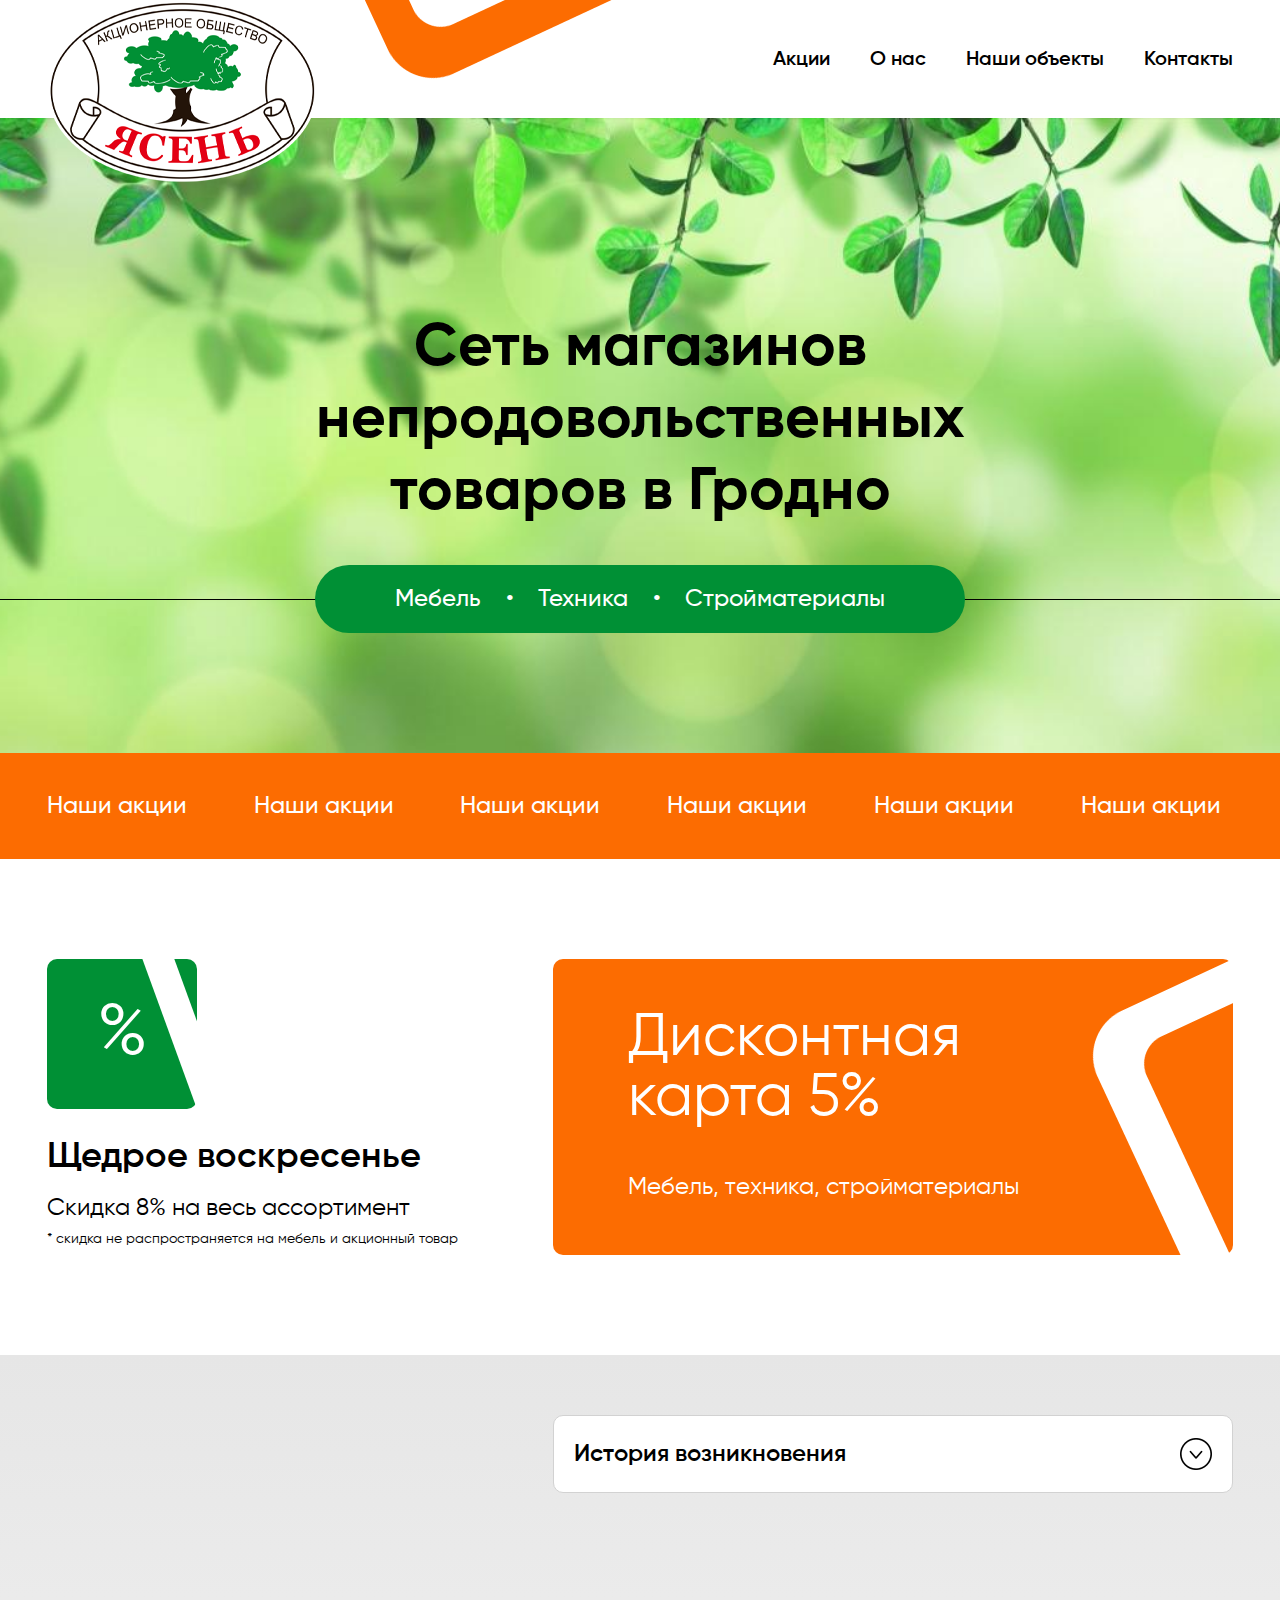
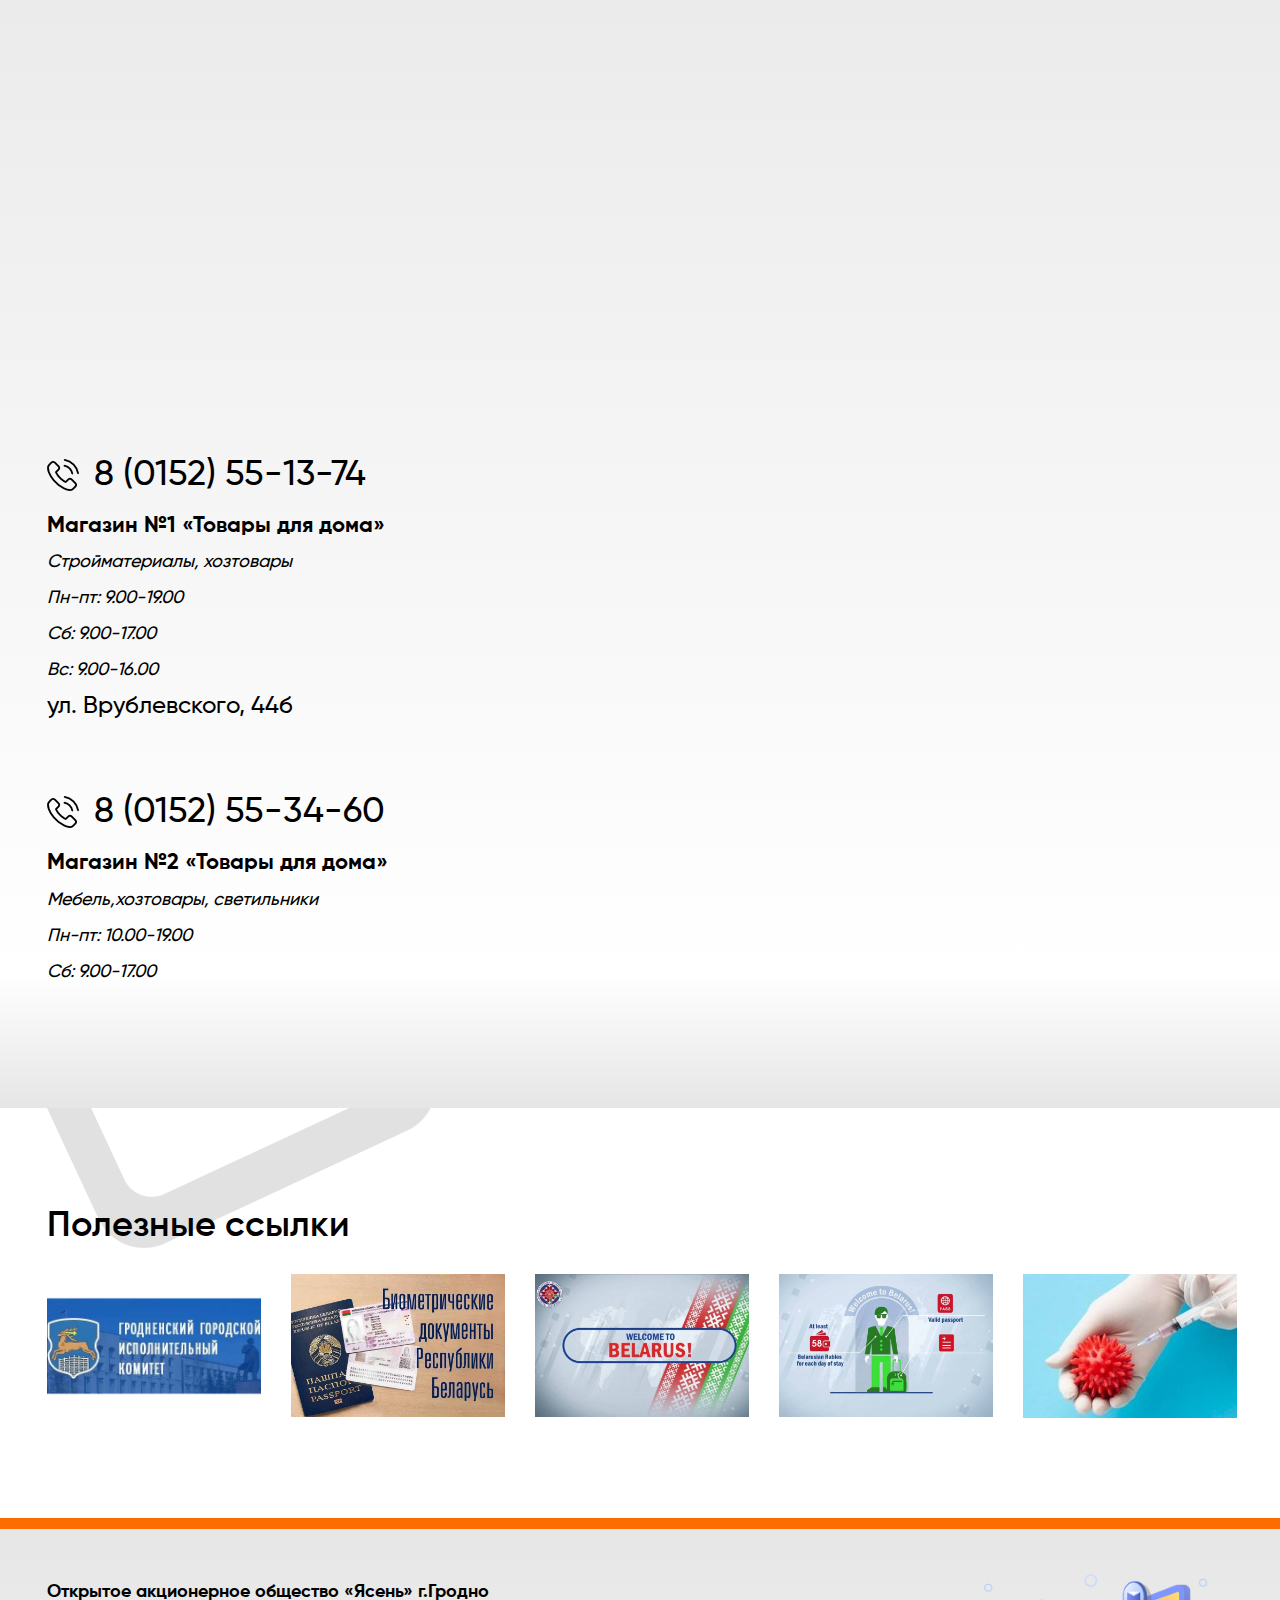
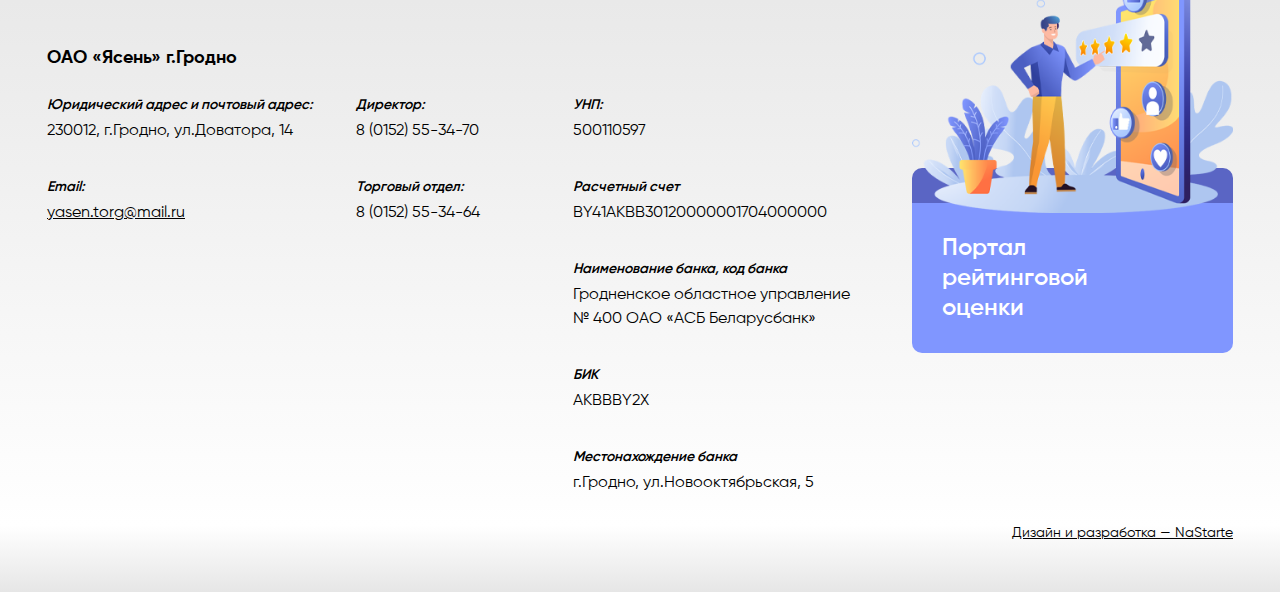
==== commit 35d5a629: "Backup project" ====
--- a/index.html
+++ b/index.html
@@ -38,7 +38,7 @@
             </div>
         </div>
     </header>
-    <section class="hero" style="background-image: url(img/hero-bg.png);">
+    <section class="hero" style="background-image: url(img/hero-bg.jpg);">
         <div class="wrapper">
             <div class="hero__box">
                 <h1>Сеть магазинов непродовольственных товаров в Гродно</h1>
@@ -67,17 +67,17 @@
     <section class="stock" id="stock">
         <div class="wrapper">
             <div class="box">
-                <div class="box__left" data-aos="fade-right" data-aos-duration="800">
+                <div class="box__left">
                     <div class="stock__square">%</div>
                     <div class="stock__content">
-                        <h2>Щедрое воскресение</h2>
-                        <p>Скидка на весь ассортимент</p>
+                        <h2>Щедрое воскресенье</h2>
+                        <p>Скидка 8% на весь ассортимент</p>
                         <small>* скидка не распространяется на мебель и акционный товар</small>
                     </div>
                 </div>
                 <div class="box__right">
                     <div class="stock__inner">
-                        <h2>Дискотная <br/> карта 5%</h2>
+                        <h2>Дисконтная <br/> карта 5%</h2>
                         <p>Мебель, техника, стройматериалы</p>
                     </div>
                 </div>
@@ -88,20 +88,16 @@
         <div class="wrapper">
             <div class="box">
                 <div class="box__left box__left--mobile">
-                    <div class="about__history" style="background-image: url(img/about-img.png);" data-aos="fade-right" data-aos-duration="800">
+                    <div class="about__history" style="background-image: url(img/about-img.jpg);" data-aos="fade-right" data-aos-duration="800">
                         <div class="about__history__footer">История компании</div>
                     </div>
                 </div>
                 <div class="box__right">
                     <div class="about__box">
                         <div class="about__box__title" id="history1">
-                            <h2>История возникновения</h2>
-                            <svg class="about__box__icon about__box__icon--black" xmlns="http://www.w3.org/2000/svg" xmlns:xlink="http://www.w3.org/1999/xlink" width="32px" height="32px">
-                                <image  x="0px" y="0px" width="32px" height="32px"  xlink:href="[data-uri]" />
-                            </svg>
-                            <svg class="about__box__icon about__box__icon--white" xmlns="http://www.w3.org/2000/svg" xmlns:xlink="http://www.w3.org/1999/xlink" width="32px" height="32px">
-                                <image  x="0px" y="0px" width="32px" height="32px"  xlink:href="[data-uri]" />
-                            </svg>
+                            <h2 id="history1">История возникновения</h2>
+                            <img class="about__box__icon--black" id="history1" src=img/open.png>
+                            <img class="about__box__icon--white" id="history1" src=img/close.png>
                         </div>
                         <div class="about__box__content" id="1history1">
                             <p>История и развития открытого акционерного общества «Ясень» г. Гродно началась в 1987 году в результате реорганизации Гродненского областного оптово-розничного объединения «Мебель» в Гродненский  «Хозмебельторг».</p>
@@ -111,77 +107,6 @@
                             <p>В 2014 году открытое акционерное общество «Торговый Дом «1000 мелочей» и открытое акционерное общество «Торговый дом «Мебель» реорганизованы путем присоединения к открытому акционерному обществу «Ясень» г.Гродно. С 03.01.2014 открытое акционерное общество «Ясень» г.Гродно является правопреемником всех прав и обязанностей открытого акционерного общества «Торговый Дом «1000 мелочей» и открытого акционерного общества «Торговый дом «Мебель».</p>
                         </div>
                     </div>
-                    <div class="about__box">
-                        <div class="about__box__title" id="history2">
-                            <h2>Магазин № 1</h2>
-                            <svg class="about__box__icon about__box__icon--black" xmlns="http://www.w3.org/2000/svg" xmlns:xlink="http://www.w3.org/1999/xlink" width="32px" height="32px">
-                                <image  x="0px" y="0px" width="32px" height="32px"  xlink:href="[data-uri]" />
-                            </svg>
-                            <svg class="about__box__icon about__box__icon--white" xmlns="http://www.w3.org/2000/svg" xmlns:xlink="http://www.w3.org/1999/xlink" width="32px" height="32px">
-                                <image  x="0px" y="0px" width="32px" height="32px"  xlink:href="[data-uri]" />
-                            </svg>
-                        </div>
-                        <div class="about__box__content" id="1history2">
-                            <p>«Товары для дома» образован на базе павильона по нарезке стекла. Он являлся подразделением магазина «Химия в быту» (ул. Врублевского, 44а). После выхода магазина «Химия в быту» из состава арендного предприятия «Ясень», павильон преобразован в магазин «Ясень» по торговле товарами хозяйственно-бытового назначения. С целью более полного удовлетворения спроса покупателей в разнообразных товарах и повышение товарооборота, в 2004 г. магазин перепрофилирован на торговлю широким спектром стройматериалов, мягкой мебелью, крупногабаритной бытовой техникой, расширена секция по продаже обоев белорусских производителей.</p>
-                        </div>
-                    </div>
-                    <div class="about__box">
-                        <div class="about__box__title" id="history3">
-                            <h2>Магазин № 2</h2>
-                            <svg class="about__box__icon about__box__icon--black" xmlns="http://www.w3.org/2000/svg" xmlns:xlink="http://www.w3.org/1999/xlink" width="32px" height="32px">
-                                <image  x="0px" y="0px" width="32px" height="32px"  xlink:href="[data-uri]" />
-                            </svg>
-                            <svg class="about__box__icon about__box__icon--white" xmlns="http://www.w3.org/2000/svg" xmlns:xlink="http://www.w3.org/1999/xlink" width="32px" height="32px">
-                                <image  x="0px" y="0px" width="32px" height="32px"  xlink:href="[data-uri]" />
-                            </svg>
-                        </div>
-                        <div class="about__box__content" id="1history3">
-                            <p>«Беларуская мэбля» ранее был филиалом магазина «Мебель» (ул. Доватора, 14) и специализировался на торговле мебелью для кухонь, однопредметной мебелью и сопутствующими группами товаров: зеркала, хозтовары.</p>
-                            <p>Для развития магазина и увеличения товарооборота после выхода головного магазина «Мебель» из состава арендного предприятия «Ясень», складские помещения данного магазина переоборудованы в торговый зал, что позволило организовать в нем торговлю всем спектром производимой мебели.</p>
-                        </div>
-                    </div>
-                    <div class="about__box">
-                        <div class="about__box__title" id="history4">
-                            <h2>Магазин № 3</h2>
-                            <svg class="about__box__icon about__box__icon--black" xmlns="http://www.w3.org/2000/svg" xmlns:xlink="http://www.w3.org/1999/xlink" width="32px" height="32px">
-                                <image  x="0px" y="0px" width="32px" height="32px"  xlink:href="[data-uri]" />
-                            </svg>
-                            <svg class="about__box__icon about__box__icon--white" xmlns="http://www.w3.org/2000/svg" xmlns:xlink="http://www.w3.org/1999/xlink" width="32px" height="32px">
-                                <image  x="0px" y="0px" width="32px" height="32px"  xlink:href="[data-uri]" />
-                            </svg>
-                        </div>
-                        <div class="about__box__content" id="1history4">
-                            <p>«Техника в быту»  специализируется на торговле всем ассортиментом бытовой техники, светильниками. В целях увеличения товарооборота и улучшения обслуживания населения данного микрорайона города был расширен ассортимент реализуемых товаров и сегодня здесь можно приобрести наряду с бытовой техникой  санфаянсовые изделия, стройматериалы, посуду и другие товары хозяйственного назначения.</p>
-                        </div>
-                    </div>
-                    <div class="about__box">
-                        <div class="about__box__title" id="history5">
-                            <h2>Магазин № 4</h2>
-                            <svg class="about__box__icon about__box__icon--black" xmlns="http://www.w3.org/2000/svg" xmlns:xlink="http://www.w3.org/1999/xlink" width="32px" height="32px">
-                                <image  x="0px" y="0px" width="32px" height="32px"  xlink:href="[data-uri]" />
-                            </svg>
-                            <svg class="about__box__icon about__box__icon--white" xmlns="http://www.w3.org/2000/svg" xmlns:xlink="http://www.w3.org/1999/xlink" width="32px" height="32px">
-                                <image  x="0px" y="0px" width="32px" height="32px"  xlink:href="[data-uri]" />
-                            </svg>
-                        </div>
-                        <div class="about__box__content" id="1history5">
-                            <p>«Стройматериалы» специализируется на торговле всем спектром стройматериалов, а также мягкой мебелью, крупногабаритной бытовой техникой.</p>
-                        </div>
-                    </div>
-                    <div class="about__box">
-                        <div class="about__box__title" id="history6">
-                            <h2>Магазин № 5</h2>
-                            <svg class="about__box__icon about__box__icon--black" xmlns="http://www.w3.org/2000/svg" xmlns:xlink="http://www.w3.org/1999/xlink" width="32px" height="32px">
-                                <image  x="0px" y="0px" width="32px" height="32px"  xlink:href="[data-uri]" />
-                            </svg>
-                            <svg class="about__box__icon about__box__icon--white" xmlns="http://www.w3.org/2000/svg" xmlns:xlink="http://www.w3.org/1999/xlink" width="32px" height="32px">
-                                <image  x="0px" y="0px" width="32px" height="32px"  xlink:href="[data-uri]" />
-                            </svg>
-                        </div>
-                        <div class="about__box__content" id="1history6">
-                            <p>«Хозтовары» образован из магазина, торговавшего керосином. Специализируется на продаже грунтов, удобрений, сельхозинвентаря и товаров хозяйственно-бытового назначения.</p>
-                        </div>
-                    </div>
                 </div>
             </div>
             <div class="box box--top" id="object">
@@ -281,7 +206,7 @@
                             <h2>Инженерная служба</h2>
                             <p>Пн-пт: 8.30-17.00</p>
                             <p>Cб-вс: выходной</p>
-                            <p class="store__items__address">ул. Соломовой, 36</p>
+                            <p class="store__items__address">ул. Пучкова, 47</p>
                         </div>
                         <div class="store__items">
                             <a class="store__items__link" href="tel:80152553464">
@@ -366,7 +291,7 @@
                                 <a class="footer__info__link" href="tel:80152553470">8 (0152) 55-34-70</a>
                             </div>
                             <div class="footer__info__block">
-                                <h6>Торговый центр:</h6>
+                                <h6>Торговый отдел:</h6>
                                 <a class="footer__info__link" href="tel:80152553464">8 (0152) 55-34-64</a>
                             </div>
                         </div>
--- a/css/style.css
+++ b/css/style.css
@@ -940,8 +940,8 @@
     .menu__list {
         display: flex;
         flex-direction: column;
-        justify-content: center;
-        align-items: center;
+        justify-content: flex-start;
+        align-items: flex-start;
         position: fixed;
         top: 0;
         right: 0;
@@ -950,7 +950,7 @@
         z-index: 999;
         width: 420px;
         height: 100vh;
-        padding: 30px;
+        padding: 0px 15px 15px;
         background: rgba(0, 0, 0, 0.6);
         backdrop-filter: blur(4px);
         transform: translate3d(420px, 0px, 0px);
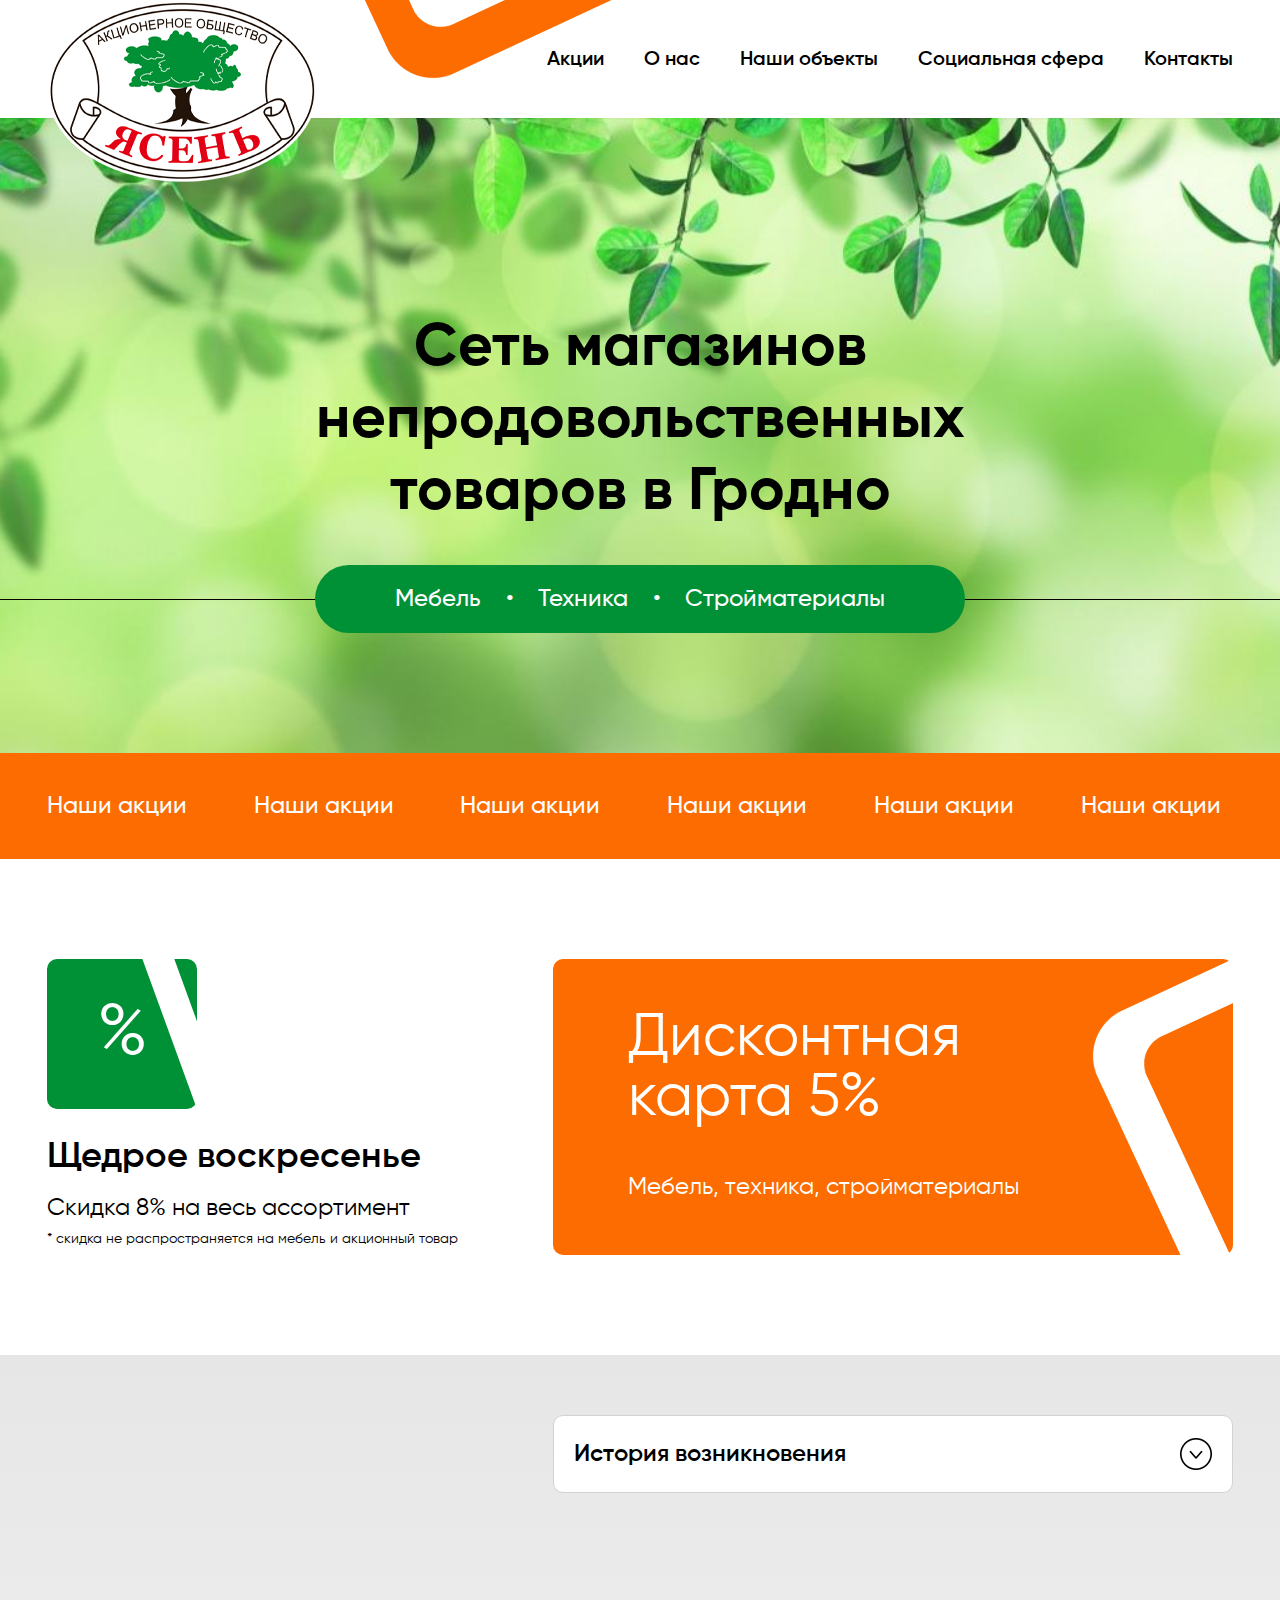
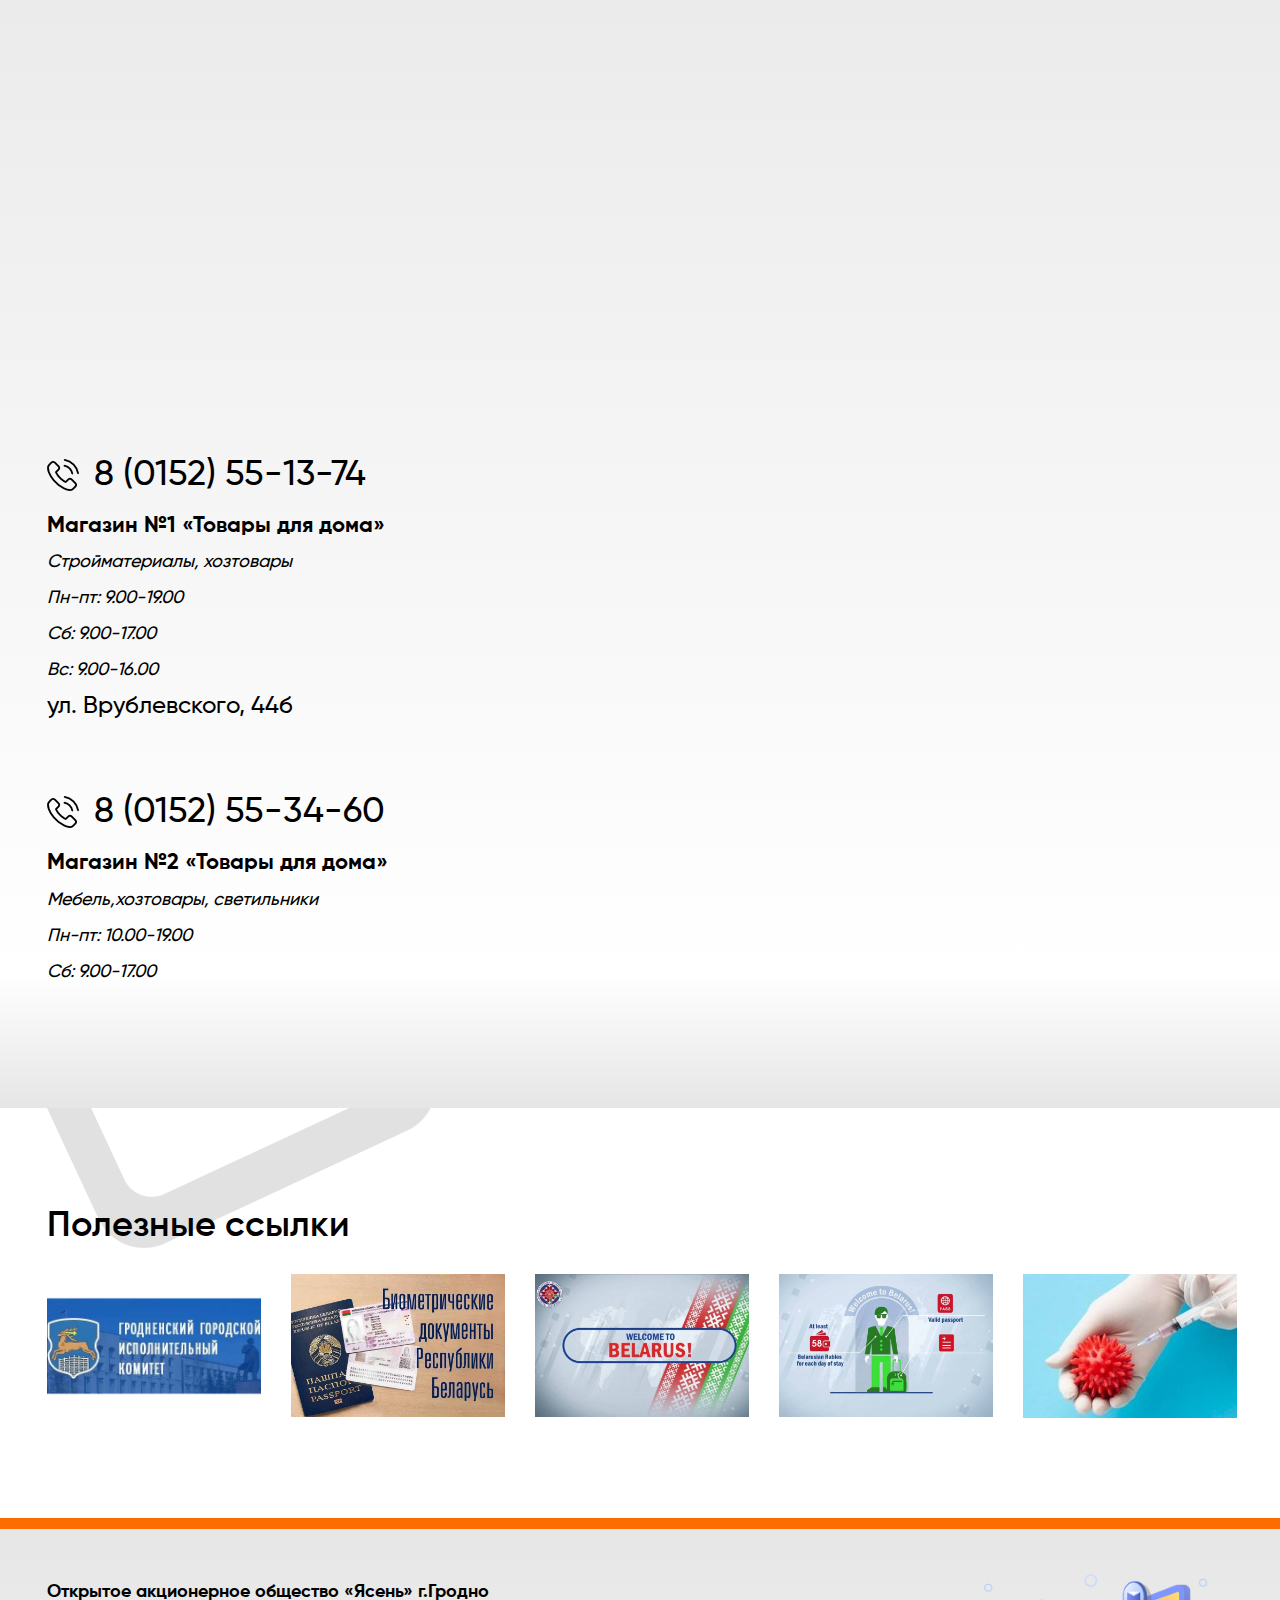
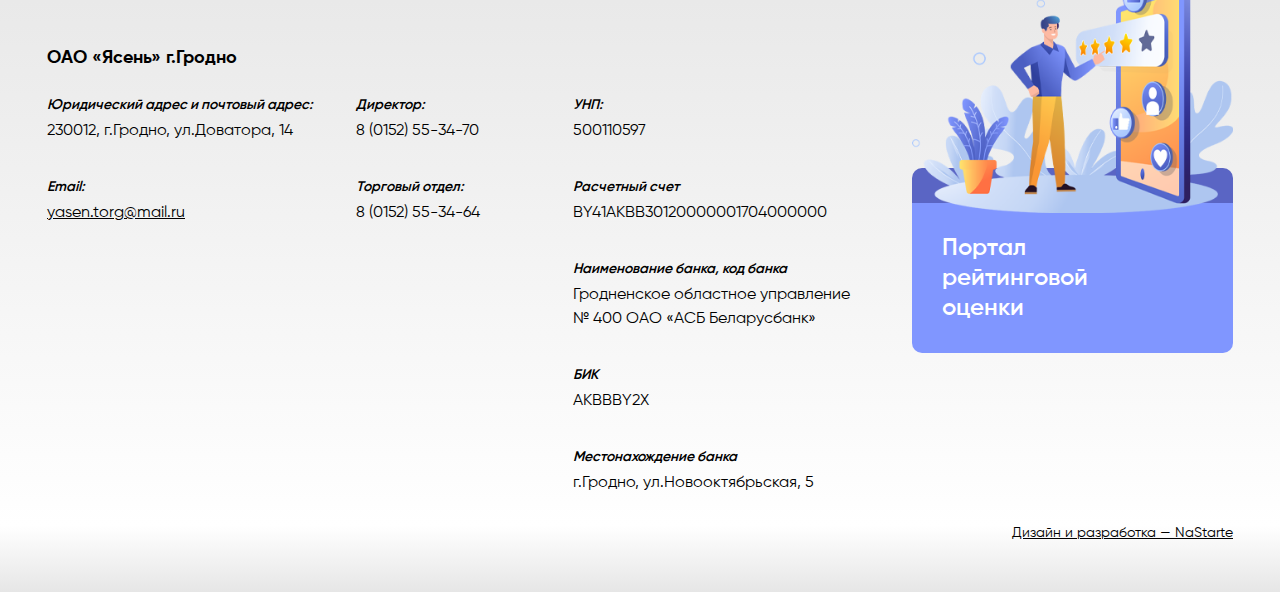
==== commit 06e66346: "fixed mobile menu" ====
--- a/index.html
+++ b/index.html
@@ -30,6 +30,9 @@
                         <li class="menu__list__items scrollto">
                             <a href="#object" class="menu__list__items__link">Наши объекты</a>
                         </li>
+                        <li class="menu__list__items">
+                            <a href="page.html" class="menu__list__items__link">Социальная сфера</a>
+                        </li>
                         <li class="menu__list__items scrollto">
                             <a href="#footer" class="menu__list__items__link">Контакты</a>
                         </li>
@@ -278,7 +281,7 @@
                         <div class="footer__info__items">
                             <div class="footer__info__block">
                                 <h6>Юридический адрес и почтовый адрес:</h6>
-                                <p>230012, г.Гродно, ул.Доватора, 14</p>
+                                <address>230012, г.Гродно, ул.Доватора, 14</address>
                             </div>
                             <div class="footer__info__block">
                                 <h6>Email:</h6>
--- a/css/style.css
+++ b/css/style.css
@@ -80,6 +80,10 @@
     max-width: 1400px;
     padding: 0 15px;
     margin: 0 auto;
+}
+.wrapper--center{
+    display: flex;
+    justify-content: center;
 }
 /* Slider */
 .slick-slider
@@ -263,15 +267,28 @@
     color: #000;
     max-width: 650px;
 }
+.hero__box--single{
+    padding: 100px 0 130px;
+}
+.hero__box--single h1{
+    font-size: 36px;
+    max-width: 668px;
+}
 .hero__footer{
     position: relative;
     border-top: 1px solid #000;
     padding-bottom: 120px;
 }
+.hero__footer--single{
+    padding-bottom: 0;
+}
 .hero__footer__box{
     display: flex;
     justify-content: center;
     margin-top: -35px;
+}
+.hero__footer__box--absolute{
+    position: absolute;
 }
 .hero__footer__box p{
     display: inline-block;
@@ -715,6 +732,80 @@
 .footer__copy__link:hover{
     color: #fc6c01;
 }
+.footer__info__block address {
+    display: block;
+    font-size: 16px;
+    font-style: normal;
+    line-height: 150%;
+}
+.single{
+    background: linear-gradient(#fff 90%, #e6e6e6 95%, #e6e6e6 5%);
+    background-size: 100% 100%;
+    background-repeat: no-repeat;
+    padding: 0 0 40px;
+}
+.single__img--bottom{
+    position: absolute;
+    left: 15px;
+    bottom: -181px;
+    width: 385px;
+    height: 141px;
+}
+.single__title{
+    display: block;
+    max-width: 815px;
+    padding-bottom: 55px;
+}
+.single__title h2{
+    font-size: 36px;
+    line-height: 120%;
+    font-weight: 600;
+}
+.single__box{
+    display: flex;
+    flex-wrap: wrap;
+    margin-left: -20px;
+    margin-right: -20px;
+}
+.single__box__desc{
+    display: flex;
+    flex: 0 0 25%;
+    max-width: 25%;
+    flex-direction: column;
+    padding-left: 20px;
+    padding-right: 20px;
+}
+.single__box__content{
+    display: flex;
+    flex: 0 0 75%;
+    max-width: 75%;
+    flex-direction: column;
+    padding-left: 20px;
+    padding-right: 20px;
+}
+.single__box__desc p{
+    display: block;
+    font-size: 12px;
+    line-height: 150%;
+    font-weight: 600;
+    padding-bottom: 35px;
+}
+.single__box__content p{
+    display: block;
+    font-size: 16px;
+    line-height: 150%;
+    font-weight: normal;
+    max-width: 570px;
+    padding-bottom: 35px;
+}
+.single__box__content__img{
+    max-width: 85%;
+    margin-bottom: 50px;
+    border-left: 10px solid #009035;
+}
+.single__box__content img{
+    padding-left: 10px;
+}
 @media (max-width: 1199px){
     .wrapper{
         width: 100%;
@@ -758,6 +849,9 @@
     }
     .hero__box h1{
         font-size: 50px;
+    }
+    .hero__box--single h1{
+        font-size: 36px;
     }
     .hero__stock{
         padding: 15px 0;
@@ -820,89 +914,20 @@
         padding-right: 15px;
         padding-bottom: 30px;
     }
-}
-@media (max-width: 767px){
-    .box__left{
-        flex: 0 0 100%;
+    .single__title h2{
+        font-size: 30px;
+    }
+    .single__box__desc{
+        flex: 0 0 35%;
+        max-width: 35%;
+    }
+    .single__box__content{
+        flex: 0 0 65%;
+        max-width: 65%;
+    }
+    .single__box__content__img{
         max-width: 100%;
     }
-    .box--top {
-        padding-top: 60px;
-    }
-    .box__right--order{
-        order: 1;
-        padding-top: 30px;
-    }
-    .box__right{
-        flex: 0 0 100%;
-        max-width: 100%;
-    }
-    .box__third{
-        flex: 0 0 80%;
-        max-width: 80%;
-    }
-    .box__left--mobile{
-        padding-bottom: 30px;
-    }
-    .header__logo {
-        flex: 0 0 148px;
-        max-width: 148px;
-    }
-    .header__img{
-        left: 30%;
-    }
-    .logo {
-        max-width: 148px;
-    }
-    .menu__list__items {
-        padding-right: 15px;
-    }
-    .menu__list{
-        padding: 40px 0 15px;
-    }
-    .hero__stock__items{
-        flex: 0 0 33.33333%;
-        max-width: 33.33333%;
-        font-size: 18px;
-    }
-    .hero__stock__items--table-none{
-        display: none;
-    }
-    .hero__footer__box p{
-        padding: 25px 15px;
-        font-size: 20px;
-    }
-    .stock__content h2{
-        font-size: 36px;
-    }
-    .stock__inner h2 {
-        font-size: 60px;
-    }
-    .stock__content{
-        padding-bottom: 60px;
-    }
-    .store__items{
-        padding-bottom: 40px;
-    }
-    .about{
-        padding: 60px 0;
-    }
-    .about__img--bottom{
-        bottom: -201px;
-    }
-    .about__history--object {
-        padding-top: 100%;
-    }
-    .footer__info__items{
-        flex: 0 0 50%;
-        max-width: 50%;
-    }
-    .footer__info__items--quarter{
-        flex: 0 0 50%;
-        max-width: 50%;
-    }
-}
-@media (max-width: 575px){
     .menu__btn {
         position: relative;
         width: 30px;
@@ -988,9 +1013,121 @@
         padding-right: 0;
         padding-bottom: 30px;
     }
+    .menu__list__items__link{
+        font-size: 30px;
+        color: #fff;
+    }
     .header__top{
         padding: 20px 0;
     }
+}
+@media (max-width: 767px){
+    .box__left{
+        flex: 0 0 100%;
+        max-width: 100%;
+    }
+    .box--top {
+        padding-top: 60px;
+    }
+    .box__right--order{
+        order: 1;
+        padding-top: 30px;
+    }
+    .box__right{
+        flex: 0 0 100%;
+        max-width: 100%;
+    }
+    .box__third{
+        flex: 0 0 80%;
+        max-width: 80%;
+    }
+    .box__left--mobile{
+        padding-bottom: 30px;
+    }
+    .header__logo {
+        flex: 0 0 148px;
+        max-width: 148px;
+    }
+    .header__img{
+        left: 30%;
+    }
+    .logo {
+        max-width: 148px;
+    }
+    .menu__list__items {
+        padding-right: 15px;
+    }
+    .menu__list{
+        padding: 40px 15px 15px;
+    }
+    .hero__stock__items{
+        flex: 0 0 33.33333%;
+        max-width: 33.33333%;
+        font-size: 18px;
+    }
+    .hero__stock__items--table-none{
+        display: none;
+    }
+    .hero__footer__box p{
+        padding: 25px 15px;
+        font-size: 20px;
+    }
+    .stock__content h2{
+        font-size: 36px;
+    }
+    .stock__inner h2 {
+        font-size: 60px;
+    }
+    .stock__content{
+        padding-bottom: 60px;
+    }
+    .store__items{
+        padding-bottom: 40px;
+    }
+    .about{
+        padding: 60px 0;
+    }
+    .about__img--bottom{
+        bottom: -201px;
+    }
+    .about__history--object {
+        padding-top: 100%;
+    }
+    .footer__info__items{
+        flex: 0 0 50%;
+        max-width: 50%;
+    }
+    .footer__info__items--quarter{
+        flex: 0 0 50%;
+        max-width: 50%;
+    }
+    .hero__footer__box--absolute p{
+        width: auto;
+    }
+    .single__box{
+        margin-left: 0;
+        margin-right: 0;
+    }
+    .single__box__desc{
+        flex: 0 0 100%;
+        max-width: 100%;
+        padding-left: 0;
+        padding-right: 0;
+    }
+    .single__box__content{
+        flex: 0 0 100%;
+        max-width: 100%;
+        padding-left: 0;
+        padding-right: 0;
+    }
+    .single__box__desc p{
+        padding-bottom: 15px;
+    }
+    .single__box__content p{
+        padding-bottom: 15px;
+    }
+}
+@media (max-width: 575px){
     .hero__box h1 {
         font-size: 36px;
     }
@@ -998,10 +1135,6 @@
         padding: 25px 10px;
         font-size: 18px;
     }
-    .menu__list__items__link{
-        font-size: 30px;
-        color: #fff;
-    }
     .box__third {
         flex: 0 0 100%;
         max-width: 100%;
@@ -1025,6 +1158,12 @@
     .about{
         margin-bottom: 100px;
     }
+    .single__title{
+        padding-bottom: 30px;
+    }
+    .single__title h2 {
+        font-size: 25px;
+    }
 }
 @media (max-width: 424px){
     .hero__box h1 {
@@ -1067,6 +1206,12 @@
     .about__img--bottom{
         width: 90%;
     }
+    .single__img--bottom{
+        width: 90%;
+    }
+    .single__title h2 {
+        font-size: 20px;
+    }
 }
 @media (max-width: 374px){
     .header__img{
